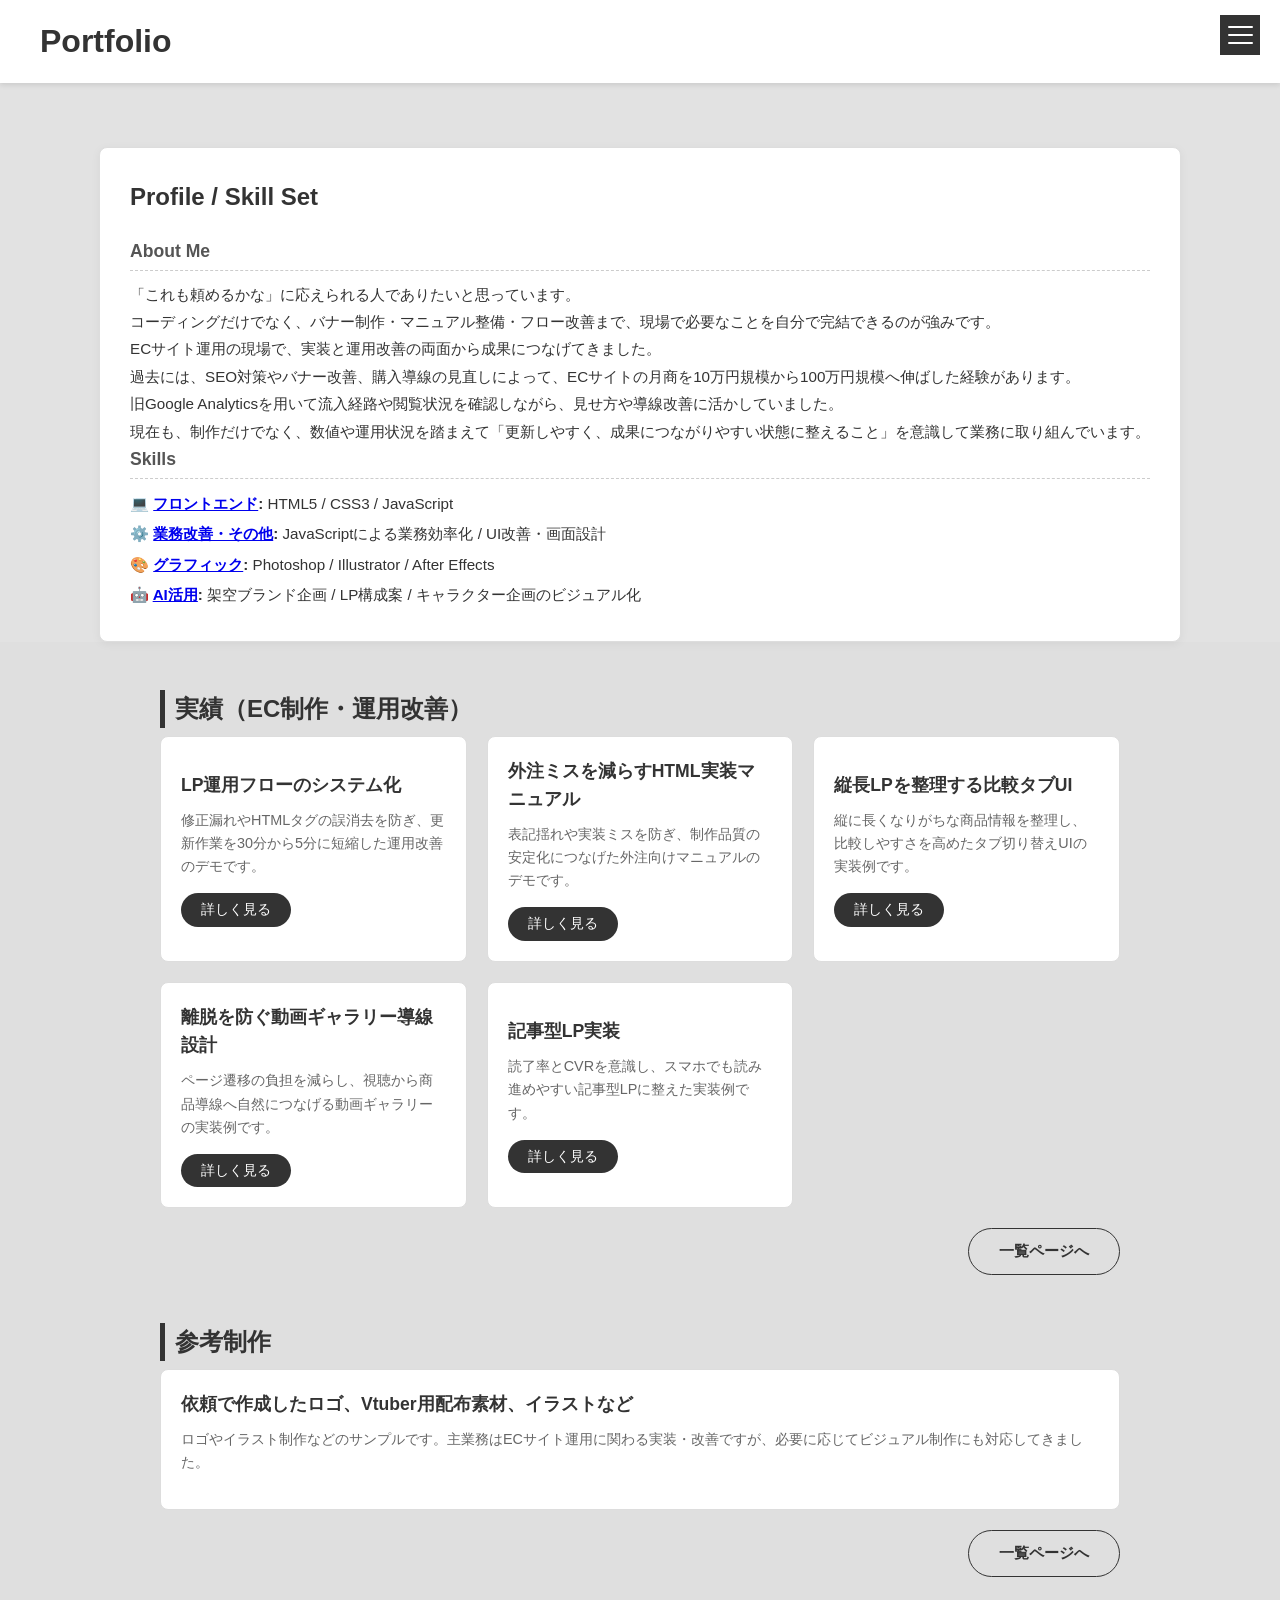
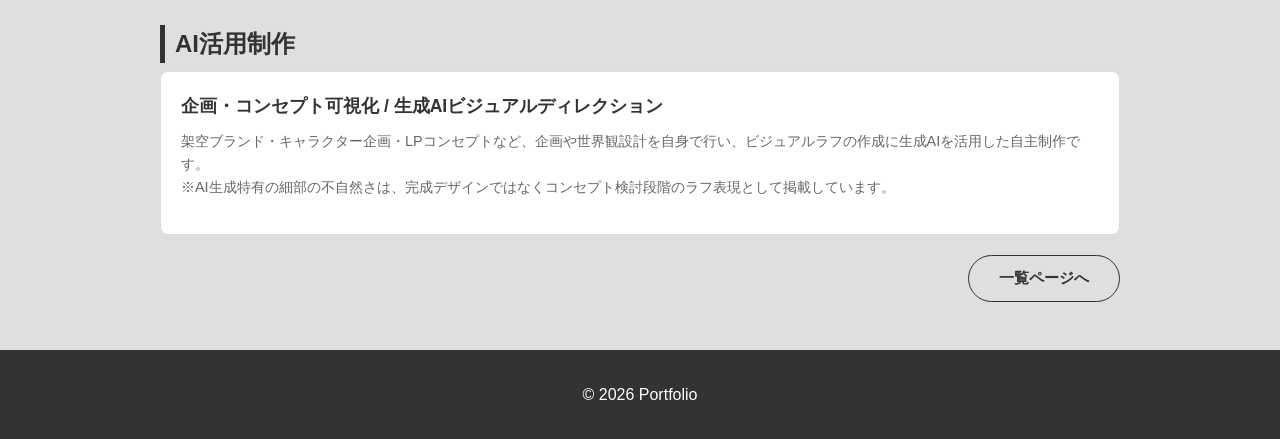
==== index.html @ 256b63fd "Initial commit" ====
<!DOCTYPE html>
<html lang="ja">
<head>
    <meta charset="UTF-8">
    <meta name="viewport" content="width=device-width, initial-scale=1.0">
    <!-- Google Tag Manager -->
    <script>(function(w,d,s,l,i){w[l]=w[l]||[];w[l].push({'gtm.start':
    new Date().getTime(),event:'gtm.js'});var f=d.getElementsByTagName(s)[0],
    j=d.createElement(s),dl=l!='dataLayer'?'&l='+l:'';j.async=true;j.src=
    'https://www.googletagmanager.com/gtm.js?id='+i+dl;f.parentNode.insertBefore(j,f);
    })(window,document,'script','dataLayer','GTM-KBSTRWP4');</script>
    <!-- End Google Tag Manager --> 
    <title>Portfolio | EC運用・LP改善・フロント実装の実績</title>
    <meta name="description" content="ECサイト運用に関わるLP改善、フロント実装、業務効率化、UI改善の実績をまとめたポートフォリオです。">
    <link rel="canonical" href="https://wasabi-html.github.io/portfolio/">
    <meta property="og:type" content="website">
    <meta property="og:url" content="https://wasabi-html.github.io/portfolio/">
    <meta property="og:title" content="Portfolio">
    <meta property="og:description" content="ECサイト運用に関わるLP改善、フロント実装、業務効率化、UI改善の実績をまとめたポートフォリオです。">
    <meta property="og:image" content="https://wasabi-html.github.io/portfolio/img/ogp.png">
    <meta property="og:site_name" content="ポートフォリオ">
    <meta property="og:locale" content="ja_JP">
    <meta name="twitter:card" content="summary_large_image">
    <link rel="icon" href="favicon.ico">
    <link rel="stylesheet" href="css/style.css">
</head>
<body>
<!-- Google Tag Manager (noscript) -->
<noscript><iframe src="https://www.googletagmanager.com/ns.html?id=GTM-KBSTRWP4"
height="0" width="0" style="display:none;visibility:hidden"></iframe></noscript>
<!-- End Google Tag Manager (noscript) -->
    <header>
        <div class="header-container">
            <h1><a href="index.html">Portfolio</a></h1>
            
            <input type="checkbox" id="menu-btn-check">
            <label for="menu-btn-check" class="menu-btn"><span></span></label>
            
            <nav class="menu-content">
                <ul>
                    <li><a href="index.html">TOP</a></li>
                    <li><a href="demo.html">実績（EC制作・運用改善）</a></li>
                    <li><a href="other.html">参考制作</a></li>
                    <li><a href="ai-works.html">AI活用制作</a></li>
                </ul>
            </nav>
        </div>
    </header>

    <main>
        <section id="top" class="hero">
            <div class="profile-area">
                <h2 class="profile-title">Profile / Skill Set</h2>
                    
                    <div class="profile-box">
                        <h3 class="profile-sub-title">About Me</h3>
                        <p class="profile-text">
                            「これも頼めるかな」に応えられる人でありたいと思っています。<br>
                            コーディングだけでなく、バナー制作・マニュアル整備・フロー改善まで、現場で必要なことを自分で完結できるのが強みです。<br>
                            ECサイト運用の現場で、実装と運用改善の両面から成果につなげてきました。<br>
                            過去には、SEO対策やバナー改善、購入導線の見直しによって、ECサイトの月商を10万円規模から100万円規模へ伸ばした経験があります。<br>
                            旧Google Analyticsを用いて流入経路や閲覧状況を確認しながら、見せ方や導線改善に活かしていました。<br>
                            現在も、制作だけでなく、数値や運用状況を踏まえて「更新しやすく、成果につながりやすい状態に整えること」を意識して業務に取り組んでいます。
                        </p>
                    </div>

                    <div class="profile-box">
                        <h3 class="profile-sub-title">Skills</h3>
                        <ul class="profile-list">
                            <li><strong>💻 <a href="demo.html">フロントエンド</a>:</strong> HTML5 / CSS3 / JavaScript</li>
                            <li><strong>⚙️ <a href="demo.html">業務改善・その他</a>:</strong> JavaScriptによる業務効率化 / UI改善・画面設計</li>
                            <li><strong>🎨 <a href="other.html">グラフィック</a>:</strong> Photoshop / Illustrator / After Effects</li>
                            <li><strong>🤖 <a href="ai-works.html">AI活用</a>: </strong>架空ブランド企画 / LP構成案 / キャラクター企画のビジュアル化</li>                            
                        </ul>
                    </div>

            </div>
        </section>

<section id="works-coding" class="container">
    <h2>実績（EC制作・運用改善）</h2>
    <div class="grid">
        <div class="card">
            <div class="card-content">
                <h3>LP運用フローのシステム化</h3>
                <p>修正漏れやHTMLタグの誤消去を防ぎ、更新作業を30分から5分に短縮した運用改善のデモです。</p>
                <a href="demo.html" class="btn-detail">詳しく見る</a>
            </div>
        </div>

        <div class="card">
            <div class="card-content">
                <h3>外注ミスを減らすHTML実装マニュアル</h3>
                <p>表記揺れや実装ミスを防ぎ、制作品質の安定化につなげた外注向けマニュアルのデモです。</p>
                <a href="demo.html#manual-section" class="btn-detail">詳しく見る</a>
            </div>
        </div>
        
        <div class="card">
            <div class="card-content">
                <h3>縦長LPを整理する比較タブUI</h3>
                <p>縦に長くなりがちな商品情報を整理し、比較しやすさを高めたタブ切り替えUIの実装例です。</p>
                <a href="demo.html#tab-section" class="btn-detail">詳しく見る</a>
            </div>
        </div>

        <div class="card">
            <div class="card-content">
                <h3>離脱を防ぐ動画ギャラリー導線設計</h3>
                <p>ページ遷移の負担を減らし、視聴から商品導線へ自然につなげる動画ギャラリーの実装例です。</p>
                <a href="demo.html#movie-gallery-section" class="btn-detail">詳しく見る</a>
            </div>
        </div>

        <div class="card">
            <div class="card-content">
                <h3>記事型LP実装</h3>
                <p>読了率とCVRを意識し、スマホでも読み進めやすい記事型LPに整えた実装例です。</p>
                <a href="demo.html#column-lp-section" class="btn-detail">詳しく見る</a>
            </div>
        </div>
    </div>

    <div class="section-footer">
        <a href="demo.html" class="btn-more">一覧ページへ</a>
    </div>
</section>

        <section id="works-other" class="container">
            <h2>参考制作</h2>
            <div class="grid">
                <div class="card">
                    <div class="card-content">
                    <h3>依頼で作成したロゴ、Vtuber用配布素材、イラストなど</h3>
                    <p>ロゴやイラスト制作などのサンプルです。主業務はECサイト運用に関わる実装・改善ですが、必要に応じてビジュアル制作にも対応してきました。</p>
                    </div>
                </div>
        </div>

        <div class="section-footer">
            <a href="other.html" class="btn-more">一覧ページへ</a>
        </div>
        </section>

        <section id="ai-works" class="container">
            <h2>AI活用制作</h2>
            <div class="grid">
                <div class="card">
                    <div class="card-content">
                    <h3>企画・コンセプト可視化 / 生成AIビジュアルディレクション</h3>
                    <p>架空ブランド・キャラクター企画・LPコンセプトなど、企画や世界観設計を自身で行い、ビジュアルラフの作成に生成AIを活用した自主制作です。<br>
                        ※AI生成特有の細部の不自然さは、完成デザインではなくコンセプト検討段階のラフ表現として掲載しています。</p>
                    </div>
                </div>
        </div>

        <div class="section-footer">
            <a href="ai-works.html" class="btn-more">一覧ページへ</a>
        </div>
        </section>
    </main>

    <button id="js-page-top" class="page-top-btn" aria-label="ページトップへ戻る">
        <span class="arrow-up"></span>
    </button>

    <footer>
        <p>&copy; 2026 Portfolio </p>
    </footer>
</body>
</html>
---- css/style.css ----
/* 基本設定 */
* {
    margin: 0;
    padding: 0;
    box-sizing: border-box;
}

body {
    font-family: 'Helvetica Neue', Arial, sans-serif;
    line-height: 1.6;
    color: #333;
    background-color: #dfdfdf;
}

html {
    scroll-behavior: smooth;
    scroll-padding-top: 100px;
}

/* アニメーション・動画のチラつき（フリッカー）防止 */
.art-card,
.demo-video-thumbnail,
.video-modal,
.video-modal-content video {
    -webkit-backface-visibility: hidden;
    backface-visibility: hidden;
    -webkit-transform: translateZ(0);
    transform: translateZ(0);
}

/* ヘッダー */
header {
    background: #fff;
    padding: 1rem 2rem;
    position: sticky;
    top: 0;
    z-index: 100;
    box-shadow: 0 2px 5px rgba(0,0,0,0.1);
}

h1 a {
    text-decoration: none; 
    color: inherit;   
    display: block;       
}

h1 a:hover {
    opacity: 0.7; 
}

.header-container {
    position: relative;
    display: flex;
    justify-content: space-between;
    align-items: center;
    max-width: 1200px;
    margin: 0 auto;
    padding-right: 56px;
}

/* ハンバーガーボタンのデザイン */
.menu-btn {
    position: fixed;
    top: 15px;
    right: 20px;
    display: flex;
    height: 40px;
    width: 40px;
    justify-content: center;
    align-items: center;
    z-index: 120;
    background-color: #333;
    cursor: pointer;
}

.menu-btn span,
.menu-btn span:before,
.menu-btn span:after {
    content: '';
    display: block;
    height: 2px;
    width: 25px;
    border-radius: 3px;
    background-color: #ffffff;
    position: absolute;
    transition: all .5s;
}

.menu-btn span:before { bottom: 8px; }
.menu-btn span:after { top: 8px; }

/* チェックボックスを隠す */
#menu-btn-check { display: none; }

/* メニューを開いた時のアニメーション */
#menu-btn-check:checked ~ .menu-btn span { background-color: rgba(255, 255, 255, 0); }
#menu-btn-check:checked ~ .menu-btn span::before { bottom: 0; transform: rotate(45deg); }
#menu-btn-check:checked ~ .menu-btn span::after { top: 0; transform: rotate(-45deg); }

/* メニューの内容 */
.menu-content {
    width: 100%;
    height: 100%;
    position: fixed;
    top: 0;
    left: 100%; /* 初期状態は右側に隠す */
    z-index: 115;
    background-color: rgba(51, 51, 51, 0.95);
    transition: all 0.5s;
}

.menu-content ul {
    padding: 70px 0;
    list-style: none;
    text-align: center;
}

.menu-content ul li a {
    display: block;
    color: white;
    font-size: 1.2rem;
    padding: 20px;
    text-decoration: none;
}

/* チェックが入ったらメニューを出す */
#menu-btn-check:checked ~ .menu-content { left: 0; }

/*  TOPページ：プロフィールセクション */
.profile-area {
    background: #fff;
    padding: 30px;
    border-radius: 8px;
    box-shadow: 0 2px 10px rgba(0,0,0,0.05);
    border: 1px solid #ddd;
    margin-top:4rem ;
}

.profile-title {
    margin-bottom: 20px;
    font-size: 1.5rem;
    border-left: none; 
    padding-left: 0;
}

.profile-box {
    flex: 1;
    min-width: 300px;
}

.profile-sub-title {
    font-size: 1.1rem;
    color: #555;
    margin-bottom: 10px;
    border-bottom: 1px dashed #ccc;
    padding-bottom: 5px;
}

.profile-text {
    font-size: 0.95rem;
    line-height: 1.8;
}

.profile-list {
    list-style: none;
    padding: 0;
    font-size: 0.95rem;
    line-height: 2;
}

/* メインコンテンツ */
.hero {
    display: flex;
    flex-direction: column;
    justify-content: center;
    align-items: center;
    background: #e2e2e2;
    margin-bottom: 2rem;
}

.container {
    max-width: 1000px;
    margin: 3rem auto;
    padding: 0 20px;
}

h2 {
    margin-bottom: 0.5rem;
    border-left: 5px solid #333;
    padding-left: 10px;
}

.grid {
    display: grid;
    grid-template-columns: repeat(auto-fit, minmax(280px, 1fr));
    gap: 20px;
}

.card {
    background: #fff;
    border: 1px solid #ddd;
    border-radius: 8px;
    overflow: hidden;
    display: flex;
    flex-direction: column;
    justify-content: center;
    padding: 20px;
    transition: transform 0.3s, box-shadow 0.3s;
}

.card-content h3 {
    font-size: 1.1rem;
    margin-bottom: 10px;
}

.card-content p {
    font-size: 0.9rem;
    color: #666;
    margin-bottom: 15px;
}

/* 共通：角丸ボタンのベース */
.btn-detail, .btn-more {
    display: inline-block;
    text-decoration: none;
    border-radius: 50px; 
    transition: all 0.3s;
    text-align: center;
}

/* 詳しく見る（カード内ボタン） */
.btn-detail {
    background: #333;
    color: #fff;
    padding: 6px 20px;
    font-size: 0.85rem;
}

.btn-detail:hover {
    background: #555;
    transform: translateY(-2px);
}

/* 一覧ページへ（セクション下ボタン） */
.section-footer {
    text-align: right; 
    margin-top: 20px;
}

.btn-more {
    background: transparent;
    color: #333;
    border: 1px solid #333;
    padding: 10px 30px;
    font-size: 0.95rem;
    font-weight: bold;
}

.btn-more:hover {
    background: #333;
    color: #fff;
}

footer {
    text-align: center;
    padding: 2rem;
    background: #333;
    color: #fff;
}

/*jsデモページ*/
.demo-toc {
    position: relative;
    z-index: 1;
    padding: 30px;
    background: #fdfdfd;
    border: 1px solid #eee;
    border-radius: 8px;
    margin: 32px auto ;
}
.demo-toc summary {
    cursor: pointer;
    font-weight: bold;
    list-style: none;
}

.demo-toc summary::-webkit-details-marker {
    display: none;
    background: #fdfdfd;
    border: 1px solid #eee;
    border-radius: 8px;
    margin: 32px auto 40px;
}
.toc-list {
    display: flex;
    flex-wrap: wrap;
    gap: 10px;
    list-style: none;
    padding: 0;
    margin: 16px;
}
.toc-list li a {
    display: inline-block;
    padding: 8px 16px;
    background: #fff;
    border: 1px solid #ddd;
    border-radius: 4px;
    color: #333;
    text-decoration: none;
    font-size: 0.9rem;
}
.toc-list li a:hover {
    background: #e63946;
    color: #fff;
}

.work-link-area {
    margin: 1.5rem auto;
    padding: 15px;
    background: #fdfdfd;
    border: 1px dashed #ccc;
}

.work-url {
    font-weight: bold;
    font-size: 0.95rem;
    margin-bottom: 5px;
    word-break: break-all;
}

.work-url a {
    color: #007bff;
    text-decoration: underline;
}

.work-url a:hover {
    text-decoration: none;
}

.work-note {
    font-size: 0.8rem;
    color: #888;
    line-height: 1.5;
}

.description-text{
    padding-bottom: 1rem;
}

.description-text strong {
    color: #333; 
    background: linear-gradient(transparent 70%, #a8d8c6 70%); 
    font-weight: bold;
}

@media (min-width: 769px) {
    .demo-toc[open] .toc-list,
    .demo-toc .toc-list {
        display: flex;
    }
}

@media (max-width: 768px) {
    .demo-toc .toc-list {
        margin-top: 12px;
        display: flex;
        flex-direction: column;
    }
}

/* デモツールのスタイル */
.demo-tool-container {
    background: #fff;
    padding: 20px;
    border: 2px solid #333;
    margin-bottom: 20px;
    border-radius: 8px;
}

.input-group {
    display: flex;
    flex-wrap: wrap;
    gap: 10px;
}

.input-group input {
    border: 1px solid #ccc;
    flex: 1 1 100%; 
    min-width: 300px;    
    padding: 12px;  
    font-size: 16px;
}

#apply-btn {
    padding: 8px 20px;
    background: #333;
    color: #fff;
    border: none;
    cursor: pointer;
    font-weight: bold;
    width: 100%;    
    padding: 15px;
    margin-top: 5px;
}

#apply-btn:hover {
    background: #555;
}

.demo-display {
    display: flex;
    flex-direction: column; 
    gap: 20px;
}

/* 反映先のスタイル（強調用） */
.demo-display {
    display: flex;
    gap: 20px;
    flex-wrap: wrap;
}

.preview-card {
    background: #f0f0f0;
    padding: 15px;
    border-radius: 5px;
    flex: 1;
}

/* 反映される箇所を分かりやすく */
.p-name, .p-discount, .p-price, .p-coupon, .p-limit {
    font-weight: bold;
    color: #e63946;
    border-bottom: 1px dashed #e63946;
}

.p-price span {
    color: #333; /* カンマだけ色を変える、などの調整が可能 */
    font-weight: normal;
    margin: 0 1px;
}


/* マニュアル用ナビゲーション */
.manual-nav {
    background: #fff;
    padding: 15px;
    border: 1px solid #ddd;
    margin-bottom: 20px;
}

.manual-nav ul {
    display: flex;
    gap: 20px;
    list-style: none;
    justify-content: center;
}

.manual-nav a {
    text-decoration: none;
    color: #333;
    font-weight: bold;
    font-size: 0.9rem;
}

.manual-nav a:hover {
    color: #e63946;
}

/* コード表示エリア */
.code-item {
    margin-bottom: 30px;
    scroll-margin-top: 100px; 
}

.code-header {
    display: flex;
    justify-content: space-between;
    align-items: center;
    background: #333;
    color: #fff;
    padding: 8px 15px;
    font-size: 0.85rem;
    border-radius: 4px 4px 0 0;
}

.code-box {
  background: #1e1e1e;
  color: #ddd;
  padding: 16px;
  font-family: monospace;
  font-size: 14px;
  line-height: 1.6;
  overflow-x: auto;
  border-radius: 0 0 8px 8px;
  margin: 0;
  white-space: pre;
}

/* コピーボタン */
.copy-btn {
    background: #fff;
    color: #333;
    border: none;
    padding: 4px 10px;
    font-size: 0.75rem;
    cursor: pointer;
    border-radius: 3px;
    font-weight: bold;
    transition: 0.2s;
}

.copy-btn:hover {
    background: #eee;
}

.copy-btn.active {
    background: #28a745;
    color: #fff;
}

/* 更新履歴エリア */
.manual-history {
    background: #f0f0f0;
    padding: 15px 20px; 
    margin-bottom: 30px;
    border-left: 4px solid #333;
    font-size: 0.85rem;
    color: #555;
}

.manual-history dl {
    display: grid;
    grid-template-columns: 100px 1fr; 
    gap: 12px 15px; 
    margin: 0;
}

.manual-history dt {
    font-weight: bold;
    color: #666;
}

.manual-history dd {
    margin: 0; 
    color: #333;
    line-height: 1.5; 
}

/* スマホ対応（画面幅が狭い時） */
@media (max-width: 768px) {
    .manual-history dl {
        grid-template-columns: 1fr; 
        gap: 5px; 
    }
    
    .manual-history dd {
        margin-bottom: 15px; 
    }
    
    .manual-history dd:last-child {
        margin-bottom: 0;
    }
}

/* タブ切り替え */
.product-section {
  max-width: 800px;
  margin: 0 auto;
  font-family: 'Helvetica Neue', Arial, 'Hiragino Kaku Gothic ProN', 'Hiragino Sans', Meiryo, sans-serif;
  color: #333;
}

.product-header {
  text-align: center;
  margin-bottom: 24px;
}

.product-header img{
    width:100%;
}

.brand-name {
  color: #8b4513;
  font-size: 0.9em;
  margin: 0 0 4px 0;
}

.product-title {
  font-size: 1.5em;
  margin: 0;
  color: #5c3a21;
}

/* タブボタン群 */
.tab-buttons {
  display: flex;
  list-style: none;
  padding: 0;
  margin: 0;
  gap: 4px;
}

.tab-btn {
  flex: 1;
  text-align: center;
  padding: 12px 8px;
  background-color: #f5f5f5;
  border: 1px solid #ddd;
  border-bottom: none;
  border-radius: 8px 8px 0 0;
  cursor: pointer;
  font-weight: bold;
  position: relative;
  transition: all 0.2s;
}

.tab-btn:hover {
  background-color: #ffe4b5;
}

.tab-btn.active {
  background-color: #fff;
  border-top: 3px solid #f39c12;
  color: #d35400;
}

/* バッジ（おすすめ・お得） */
.badge {
  display: block;
  font-size: 0.7em;
  background-color: #f39c12;
  color: #fff;
  border-radius: 12px;
  padding: 2px 6px;
  margin-top: 4px;
  width: fit-content;
  margin-left: auto;
  margin-right: auto;
}
.badge.normal{
    background-color: #f1d39a;
    color: #5c3a21;
}

.badge.alert {
  background-color: #e74c3c;
}

/* タブコンテンツ領域 */
.tab-content-wrapper {
  border: 1px solid #ddd;
  background-color: #fff;
  padding: 24px;
  border-radius: 0 0 8px 8px;
}

.tab-panel {
  display: none; /* デフォルトは非表示 */
  gap: 24px;
}

.tab-panel.active {
  display: flex; /* activeクラスがついたら表示 */
}

.panel-image {
  flex: 1;
}

.panel-image img {
  width: 100%;
  border-radius: 8px;
  object-fit: cover;
}

.panel-info {
  flex: 1;
  display: flex;
  flex-direction: column;
  justify-content: center;
}

.catchphrase {
  font-weight: bold;
  margin-top: 0;
}

.tab_titel{
    font-size: 1.6em;
    border: none;
    color: #ffffff;
    background: linear-gradient(135deg, #d35400 0%, #8b4513 100%);
    padding: 16px 20px;
    border-radius: 8px; 
    box-shadow: 0 4px 12px rgba(211, 84, 0, 0.3);
    text-align: center;
    margin: 12px auto 24px auto; 
    font-weight: bold;
    letter-spacing: 0.05em;
    text-shadow: 1px 1px 2px rgba(0, 0, 0, 0.2); 
}
/* 価格表示 */
.price-box {
  background-color: #fff8f0;
  padding: 16px;
  border-radius: 8px;
  margin-bottom: 20px;
}

.old-price {
  text-decoration: line-through;
  color: #7f8c8d;
  font-size: 0.9em;
  margin-right: 8px;
}

.new-price {
  font-size: 1.8em;
  color: #e74c3c;
  font-weight: bold;
}

.new-price .yen {
  font-size: 0.6em;
}

.discount-tag {
  display: inline-block;
  background-color: #e74c3c;
  color: white;
  font-size: 0.8em;
  padding: 2px 8px;
  border-radius: 4px;
  margin-left: 12px;
  vertical-align: super;
}

/* セット内容リスト */
.contents-box h3 {
  font-size: 1em;
  border-bottom: 1px solid #ddd;
  padding-bottom: 8px;
  margin-top: 0;
}

.contents-box ul {
  padding: 20px 0 0 20px;
  margin-bottom: 0;
}

.contents-box li {
  margin-bottom: 6px;
  color: #555;
}

/* カートボタンのデザイン */
.cart-btn {
  display: block;
  width: 100%;
  margin-top: 20px;
  padding: 16px;
  background-color: #f39c12;
  color: #fff;
  border: none;
  border-radius: 8px;
  font-size: 1.1em;
  font-weight: bold;
  cursor: pointer;
  transition: background-color 0.2s, transform 0.1s;
  box-shadow: 0 4px 0 #d68910;
}

.cart-btn:hover {
  background-color: #f1c40f;
}

.cart-btn:active {
  transform: translateY(4px);
  box-shadow: none;
}

/* ダミーチャットbotのデザイン */
.chatbot-window {
  position: fixed;
  bottom: 20px;
  right: 20px;
  width: 320px;
  background: #fff;
  border-radius: 12px;
  box-shadow: 0 8px 25px rgba(0,0,0,0.2);
  z-index: 90;
  font-family: sans-serif;
  overflow: hidden;
  /* 初期状態は画面外（下）に隠す */
  transform: translateY(120%);
  opacity: 0;
  transition: transform 0.4s cubic-bezier(0.175, 0.885, 0.32, 1.275), opacity 0.4s;
}

/* activeクラスがついたら画面に表示 */
.chatbot-window.is-active {
  transform: translateY(0);
  opacity: 1;
}

.chatbot-header {
  background: #5c3a21;
  color: #fff;
  padding: 12px 16px;
  display: flex;
  justify-content: space-between;
  align-items: center;
  font-weight: bold;
}

.close-btn {
  background: none;
  border: none;
  color: #fff;
  font-size: 1.5em;
  cursor: pointer;
  line-height: 1;
}

.chatbot-body {
  padding: 16px;
  background: #fdfbf7;
}

.chat-message.bot {
  background: #fff;
  border: 1px solid #eee;
  padding: 12px;
  border-radius: 8px;
  font-size: 0.9em;
  line-height: 1.5;
  margin-bottom: 16px;
  box-shadow: 0 2px 5px rgba(0,0,0,0.02);
}

.chat-input-area {
  display: flex;
  flex-direction: column;
  gap: 8px;
}

.chat-select {
  padding: 8px;
  border: 1px solid #ccc;
  border-radius: 4px;
  font-size: 0.9em;
}

.chat-send-btn {
  padding: 10px;
  background: #e74c3c;
  color: #fff;
  border: none;
  border-radius: 4px;
  font-weight: bold;
  cursor: pointer;
}
.chat-send-btn:hover { background: #c0392b; }

/* スマホ用レスポンシブ */
@media (max-width: 768px) {
  .tab-panel.active {
    flex-direction: column;
  }
  .tab-buttons {
    font-size: 0.85em;
  }
}

/* 動画サムネイルと再生ボタン */
.demo-video-thumbnail {
    position: relative;
    max-width: 300px; 
    margin: 30px auto;
    cursor: pointer;
    border: 1px solid #ddd;
    border-radius: 8px;
    overflow: hidden;
    box-shadow: 0 4px 10px rgba(0,0,0,0.1);
    transition: transform 0.3s ease;
}

.demo-video-thumbnail:hover {
    transform: translateY(-2px);
    box-shadow: 0 6px 15px rgba(0,0,0,0.15);
}

.demo-video-thumbnail img {
    width: 100%;
    height: auto;
    display: block;
}

/* CSSで作る再生マーク（画像不要） */
.play-button {
    position: absolute;
    top: 50%;
    left: 50%;
    transform: translate(-50%, -50%);
    width: 60px;
    height: 60px;
    background-color: rgba(0, 0, 0, 0.6);
    border-radius: 50%;
    display: flex;
    justify-content: center;
    align-items: center;
    transition: background-color 0.3s ease;
}

.play-button::after {
    content: "";
    display: block;
    width: 0;
    height: 0;
    border-style: solid;
    border-width: 10px 0 10px 16px; 
    border-color: transparent transparent transparent #fff;
    margin-left: 4px; 
}

.demo-video-thumbnail:hover .play-button {
    background-color: rgba(0, 150, 255, 0.9); 
}

/* 動画モーダル */
.video-modal {
    position: fixed;
    top: 0;
    left: 0;
    width: 100%;
    height: 100%;
    z-index: 1000;
    display: flex;
    justify-content: center;
    align-items: center;
    opacity: 0;
    visibility: hidden;
    transition: opacity 0.3s ease, visibility 0.3s ease;
}

.video-modal.is-active {
    opacity: 1;
    visibility: visible;
}

.video-modal-overlay {
    position: absolute;
    top: 0;
    left: 0;
    width: 100%;
    height: 100%;
    background-color: rgba(0, 0, 0, 0.8);
    cursor: pointer;
}

.video-modal-content {
    position: relative;
    z-index: 1001;
    width: 90%; 
}

.video-modal-content video {
    width: 100%;
    max-height: 80vh; 
    object-fit: contain; 
    display: block;
    border-radius: 8px;
    box-shadow: 0 4px 20px rgba(0,0,0,0.5);
    background-color: #000;
}

.video-modal-close {
    position: absolute;
    top: -40px; 
    right: 0;
    background: none;
    border: none;
    color: #fff;
    font-size: 36px;
    cursor: pointer;
    padding: 0;
    line-height: 1;
    transition: opacity 0.3s;
}

.video-modal-close:hover {
    opacity: 0.7;
}

.thumb-row {
    display: flex;
    gap: 15px; 
    margin-top: 15px;
    justify-content: center; 
    align-items: flex-start;
    flex-wrap: wrap; 
}

.thumb-row img {
    max-width: 48%; 
    height: auto;
    object-fit: contain;
    border: 1px solid #ddd;
    border-radius: 4px;
    box-shadow: 0 2px 5px rgba(0,0,0,0.1);
}

.video-row {
    display: flex;
    justify-content: center; 
    gap: 20px;         
    flex-wrap: wrap;    
    margin: 30px 0;
}

.video-row .demo-video-thumbnail {
    margin: 0; 
    flex: 1 1 280px;  
    max-width: 48%; 
}

/*画像*/
.page-title-area{
    margin-bottom: 1rem;
}
.art-shelf {
    display: grid;
    grid-template-columns: repeat(auto-fill, minmax(300px, 1fr));
    gap: 30px;
}

.art-shelf_50 {
    display: grid;
    grid-template-columns: repeat(auto-fill, minmax(460px, 1fr));
    gap: 30px;
}

/* スマホ用 */
@media (max-width: 768px) {
    .art-shelf_50 {
    display: grid;
    grid-template-columns: repeat(auto-fill, minmax(300px, 1fr));
    gap: 30px;
}
}

.art-card {
    background: #fff;
    border: 1px solid #ddd; 
    border-radius: 8px;
    overflow: hidden;
    transition: transform 0.3s;
}

.art-card:hover {
    transform: translateY(-5px); 
    box-shadow: 0 5px 15px rgba(0,0,0,0.1);
}

.art-media img {
    width: 100%;
    object-fit: contain; 
    background: #fff;
    display: block;
    padding: 15px;
}

.art-details {
    padding: 20px;
    background: #fff;
}

.art-title {
    font-size: 1.1rem;
    margin-bottom: 10px;
    color: #111;
}

.art-spec {
    list-style: none;
    padding: 0;
    font-size: 0.85rem;
    line-height: 1.6;
}

.art-spec span {
    font-weight: bold;
}

.image-label{
    text-align: center;
    padding-top: 2rem;
    font-weight: 600;
}

/*  画像モーダル表示 */
.art-viewer-overlay {
    display: none;
    position: fixed;
    top: 0; left: 0;
    width: 100%; height: 100%;
    background: rgba(0,0,0,0.9);
    z-index: 1000;
    justify-content: center;
    align-items: center;
}

#art-viewer-img {
    max-width: 90%;
    max-height: 90%;
}

.art-viewer-close {
    position: absolute;
    top: 20px; right: 30px;
    color: #fff;
    font-size: 50px;
    cursor: pointer;
}

/* TOPへ戻るボタン */
.page-top-btn {
    position: fixed;
    bottom: 30px;
    right: 30px;
    width: 50px;
    height: 50px;
    background-color: #333;
    border: none;
    border-radius: 50%;
    cursor: pointer;
    z-index: 80; 
    display: flex;
    justify-content: center;
    align-items: center;
    opacity: 0;
    visibility: hidden;
    transition: opacity 0.3s, visibility 0.3s, background-color 0.3s;
    box-shadow: 0 4px 10px rgba(0,0,0,0.2);
}

.page-top-btn.is-show {
    opacity: 1;
    visibility: visible;
}

.page-top-btn:hover {
    background-color: #555;
}

.arrow-up {
    width: 12px;
    height: 12px;
    border-top: 3px solid #fff;
    border-right: 3px solid #fff;
    transform: rotate(-45deg);
    margin-top: 5px; 
}

/* 画面幅が768px以上（PC/タブレット）の場合の設定 */
@media (min-width: 769px) {
    .input-group input {
        flex: 1; 
    }

    #apply-btn {
        width: auto;
    }

    .demo-display {
        flex-direction: row; 
    }

    .preview-card {
        flex: 1; 
    }
}
/* スマホ用 */
@media (max-width: 768px) {

    .video-row .demo-video-thumbnail {
        max-width: 100%; 
        flex: 1 1 100%;  
        margin-bottom: 20px; 
    }

    .video-modal-content {
        width: 95%; 
    }
}
/* ai生成　*/
.ai-spec {
    list-style: none;
    padding: 0;
    line-height: 1.6;
}

.ai-spec li{
    margin-bottom: 0.5rem;
}

.ai-spec span {
    font-weight: bold;
}

/* demo.html: section.container 単位のスクロール演出 */
.section-reveal {
    opacity: 0;
    transition: opacity 0.75s ease, transform 0.75s ease;
    will-change: opacity, transform;
}

.section-reveal.reveal-left {
    transform: translateX(-56px);
}

.section-reveal.reveal-right {
    transform: translateX(56px);
}

.section-reveal.is-visible {
    opacity: 1;
    transform: translateX(0) translateY(0);
}

@media (max-width: 768px) {
    .section-reveal.reveal-left,
    .section-reveal.reveal-right {
        transform: translateY(24px);
    }
}

@media (prefers-reduced-motion: reduce) {
    .section-reveal {
        opacity: 1;
        transform: none !important;
        transition: none;
    }
}
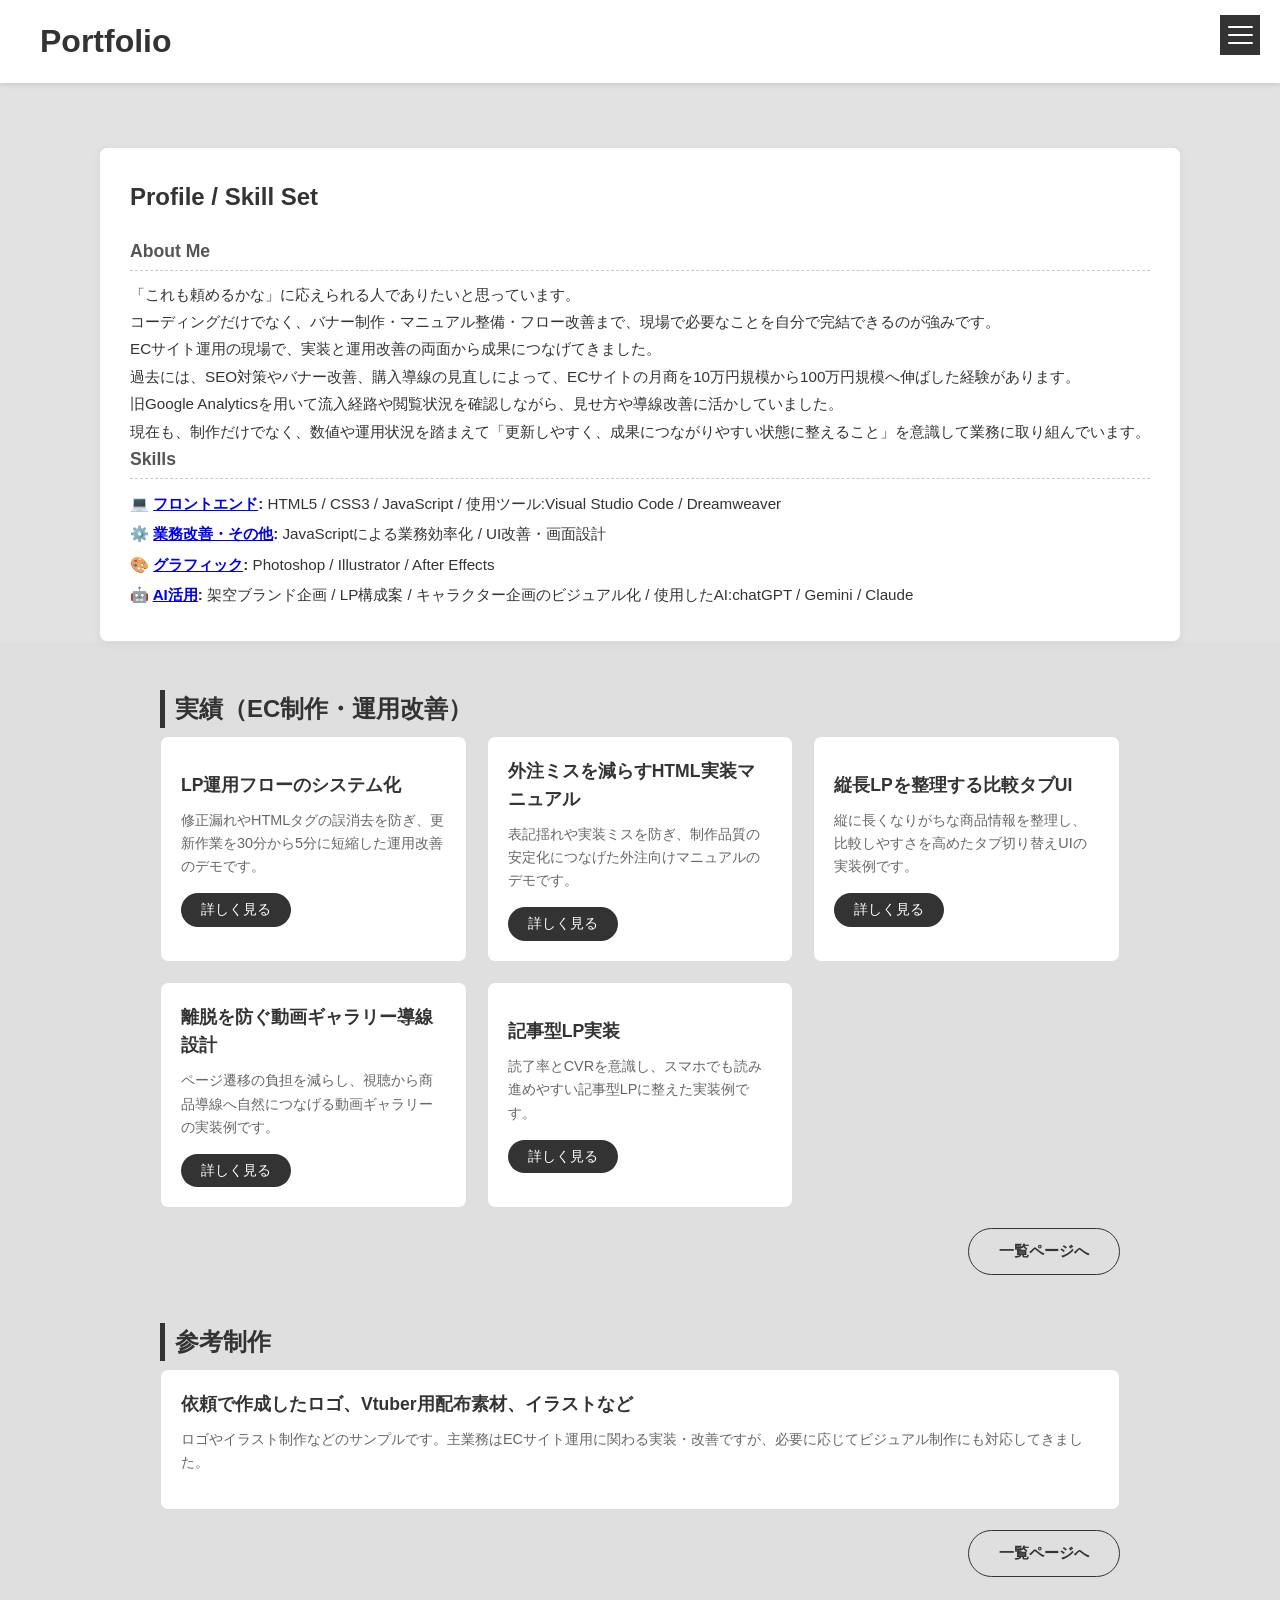
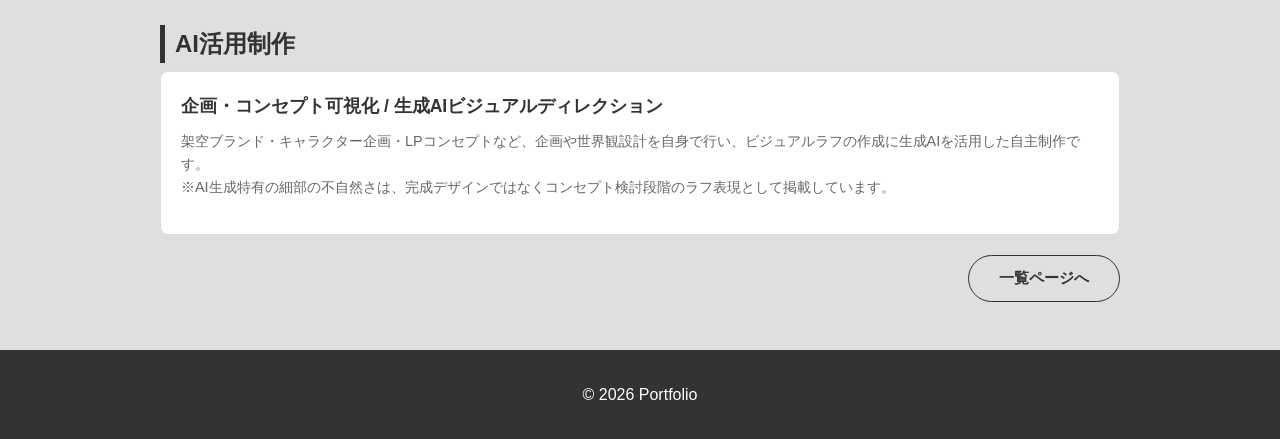
==== commit a0c922b9: "使用ツールを各トップページに記載" ====
--- a/index.html
+++ b/index.html
@@ -67,10 +67,10 @@
                     <div class="profile-box">
                         <h3 class="profile-sub-title">Skills</h3>
                         <ul class="profile-list">
-                            <li><strong>💻 <a href="demo.html">フロントエンド</a>:</strong> HTML5 / CSS3 / JavaScript</li>
+                            <li><strong>💻 <a href="demo.html">フロントエンド</a>:</strong> HTML5 / CSS3 / JavaScript / 使用ツール:Visual Studio Code / Dreamweaver</li>
                             <li><strong>⚙️ <a href="demo.html">業務改善・その他</a>:</strong> JavaScriptによる業務効率化 / UI改善・画面設計</li>
                             <li><strong>🎨 <a href="other.html">グラフィック</a>:</strong> Photoshop / Illustrator / After Effects</li>
-                            <li><strong>🤖 <a href="ai-works.html">AI活用</a>: </strong>架空ブランド企画 / LP構成案 / キャラクター企画のビジュアル化</li>                            
+                            <li><strong>🤖 <a href="ai-works.html">AI活用</a>: </strong>架空ブランド企画 / LP構成案 / キャラクター企画のビジュアル化 / 使用したAI:chatGPT / Gemini / Claude</li>                            
                         </ul>
                     </div>
 
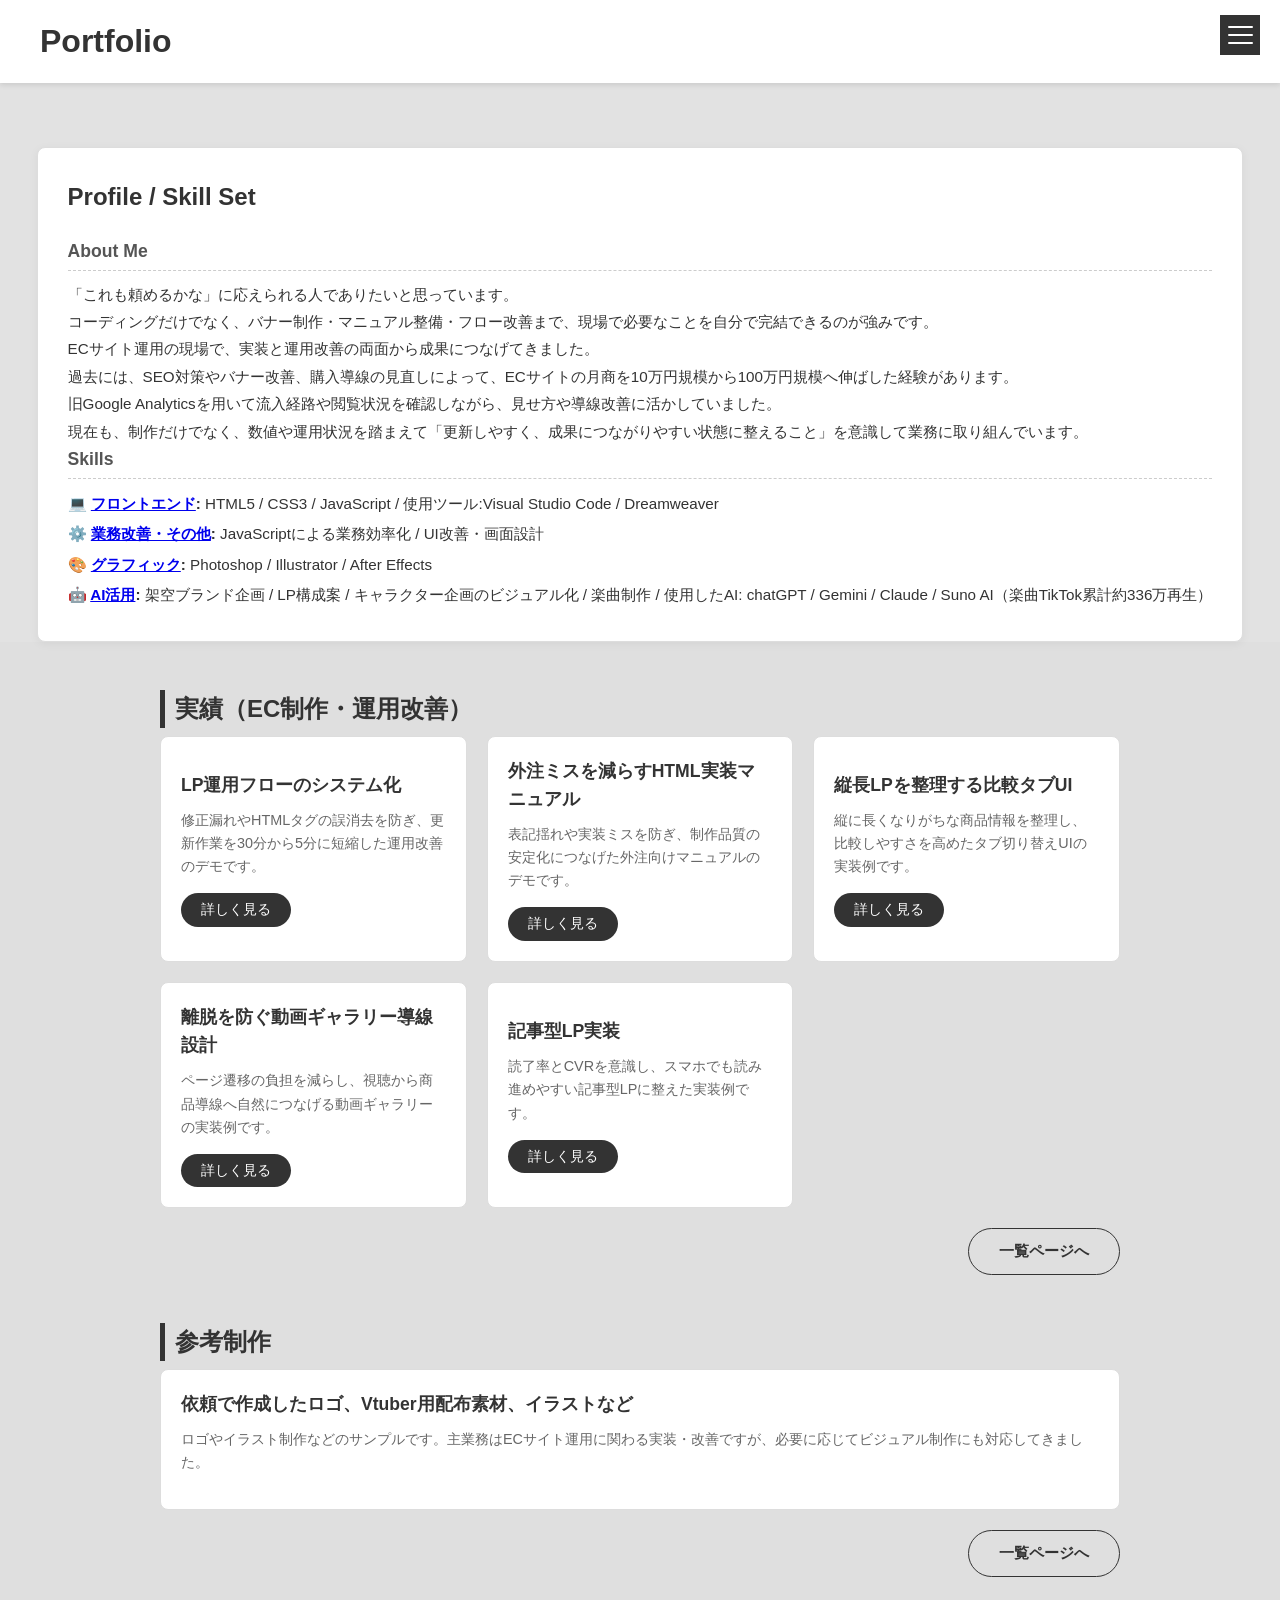
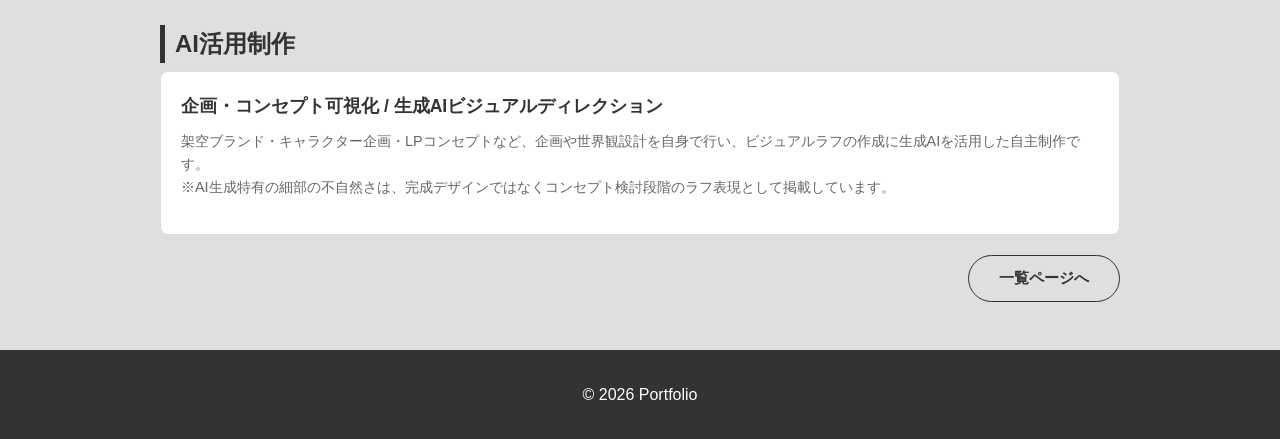
==== commit 280b4b1c: "sunoでの楽曲実績を追加" ====
--- a/index.html
+++ b/index.html
@@ -70,7 +70,7 @@
                             <li><strong>💻 <a href="demo.html">フロントエンド</a>:</strong> HTML5 / CSS3 / JavaScript / 使用ツール:Visual Studio Code / Dreamweaver</li>
                             <li><strong>⚙️ <a href="demo.html">業務改善・その他</a>:</strong> JavaScriptによる業務効率化 / UI改善・画面設計</li>
                             <li><strong>🎨 <a href="other.html">グラフィック</a>:</strong> Photoshop / Illustrator / After Effects</li>
-                            <li><strong>🤖 <a href="ai-works.html">AI活用</a>: </strong>架空ブランド企画 / LP構成案 / キャラクター企画のビジュアル化 / 使用したAI:chatGPT / Gemini / Claude</li>                            
+                            <li><strong>🤖 <a href="ai-works.html">AI活用</a>: </strong>架空ブランド企画 / LP構成案 / キャラクター企画のビジュアル化 / 楽曲制作 / 使用したAI: chatGPT / Gemini / Claude / Suno AI（楽曲TikTok累計約336万再生）</li>                         
                         </ul>
                     </div>
 
--- a/css/style.css
+++ b/css/style.css
@@ -1209,6 +1209,10 @@
     font-weight: bold;
 }
 
+.ai-spec li ol{
+    margin-left: 3rem;
+}
+
 /* demo.html: section.container 単位のスクロール演出 */
 .section-reveal {
     opacity: 0;
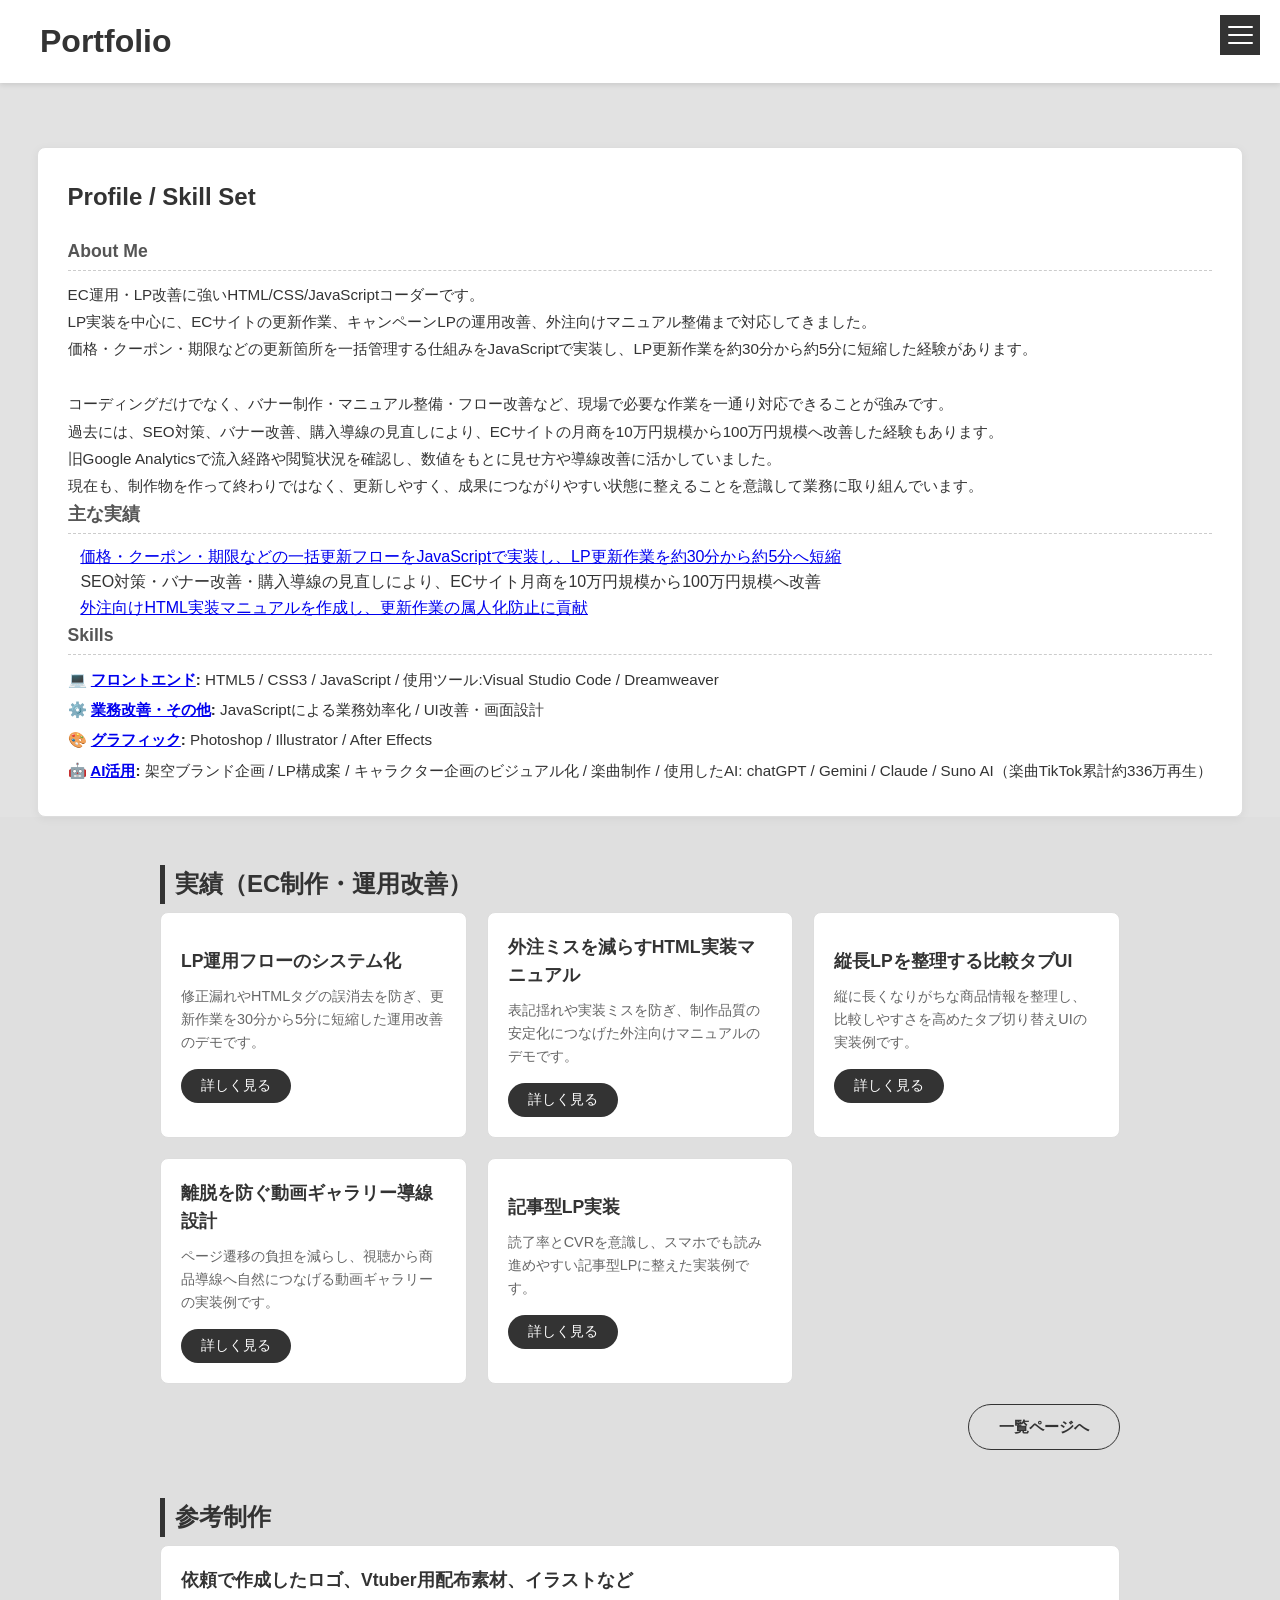
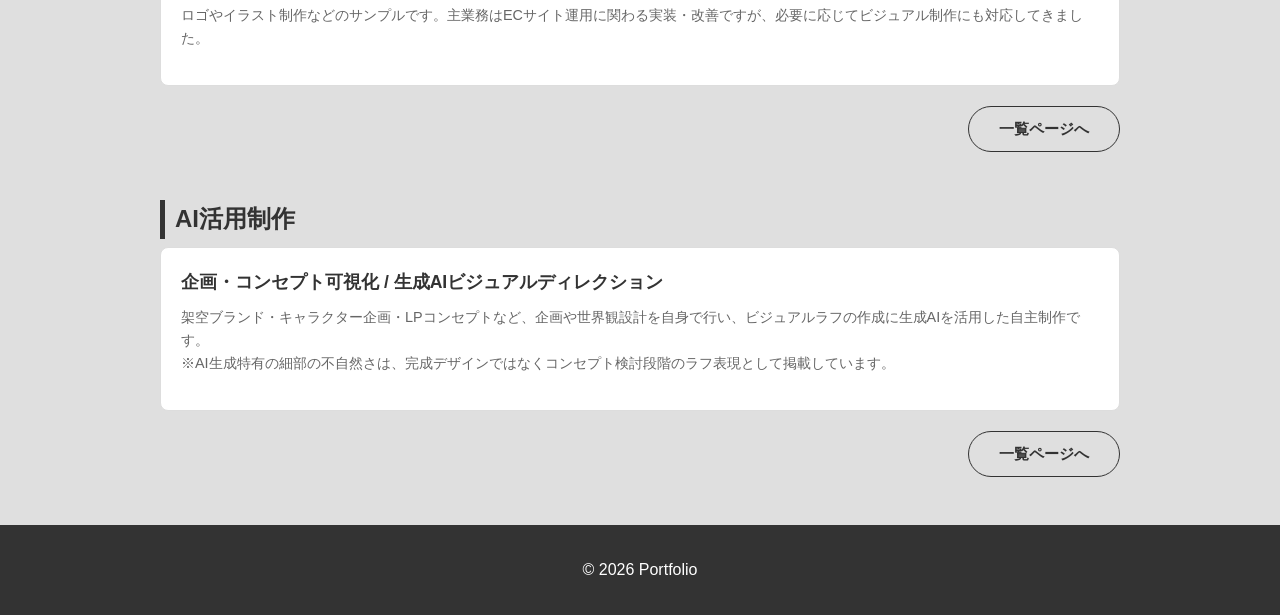
==== commit 3235814d: "indexの文言調整" ====
--- a/index.html
+++ b/index.html
@@ -55,13 +55,22 @@
                     <div class="profile-box">
                         <h3 class="profile-sub-title">About Me</h3>
                         <p class="profile-text">
-                            「これも頼めるかな」に応えられる人でありたいと思っています。<br>
-                            コーディングだけでなく、バナー制作・マニュアル整備・フロー改善まで、現場で必要なことを自分で完結できるのが強みです。<br>
-                            ECサイト運用の現場で、実装と運用改善の両面から成果につなげてきました。<br>
-                            過去には、SEO対策やバナー改善、購入導線の見直しによって、ECサイトの月商を10万円規模から100万円規模へ伸ばした経験があります。<br>
-                            旧Google Analyticsを用いて流入経路や閲覧状況を確認しながら、見せ方や導線改善に活かしていました。<br>
-                            現在も、制作だけでなく、数値や運用状況を踏まえて「更新しやすく、成果につながりやすい状態に整えること」を意識して業務に取り組んでいます。
+                            EC運用・LP改善に強いHTML/CSS/JavaScriptコーダーです。<br>
+                            LP実装を中心に、ECサイトの更新作業、キャンペーンLPの運用改善、外注向けマニュアル整備まで対応してきました。<br>
+                            価格・クーポン・期限などの更新箇所を一括管理する仕組みをJavaScriptで実装し、LP更新作業を約30分から約5分に短縮した経験があります。<br>
+                            <br>
+                            コーディングだけでなく、バナー制作・マニュアル整備・フロー改善など、現場で必要な作業を一通り対応できることが強みです。<br>
+                            過去には、SEO対策、バナー改善、購入導線の見直しにより、ECサイトの月商を10万円規模から100万円規模へ改善した経験もあります。<br>
+                            旧Google Analyticsで流入経路や閲覧状況を確認し、数値をもとに見せ方や導線改善に活かしていました。<br>
+                            現在も、制作物を作って終わりではなく、更新しやすく、成果につながりやすい状態に整えることを意識して業務に取り組んでいます。
                         </p>
+
+                        <h3 class="profile-sub-title">主な実績</h3>
+                        <ul class="profile-achievement-list">
+                            <li><a href="demo.html">価格・クーポン・期限などの一括更新フローをJavaScriptで実装し、LP更新作業を約30分から約5分へ短縮</a></li>
+                            <li>SEO対策・バナー改善・購入導線の見直しにより、ECサイト月商を10万円規模から100万円規模へ改善</li>
+                            <li><a href="demo.html#manual-section">外注向けHTML実装マニュアルを作成し、更新作業の属人化防止に貢献</a></li>
+                        </ul>
                     </div>
 
                     <div class="profile-box">
--- a/css/style.css
+++ b/css/style.css
@@ -166,6 +166,11 @@
     padding: 0;
     font-size: 0.95rem;
     line-height: 2;
+}
+
+.profile-achievement-list{
+    list-style: none;
+    margin-left: 1vw;
 }
 
 /* メインコンテンツ */
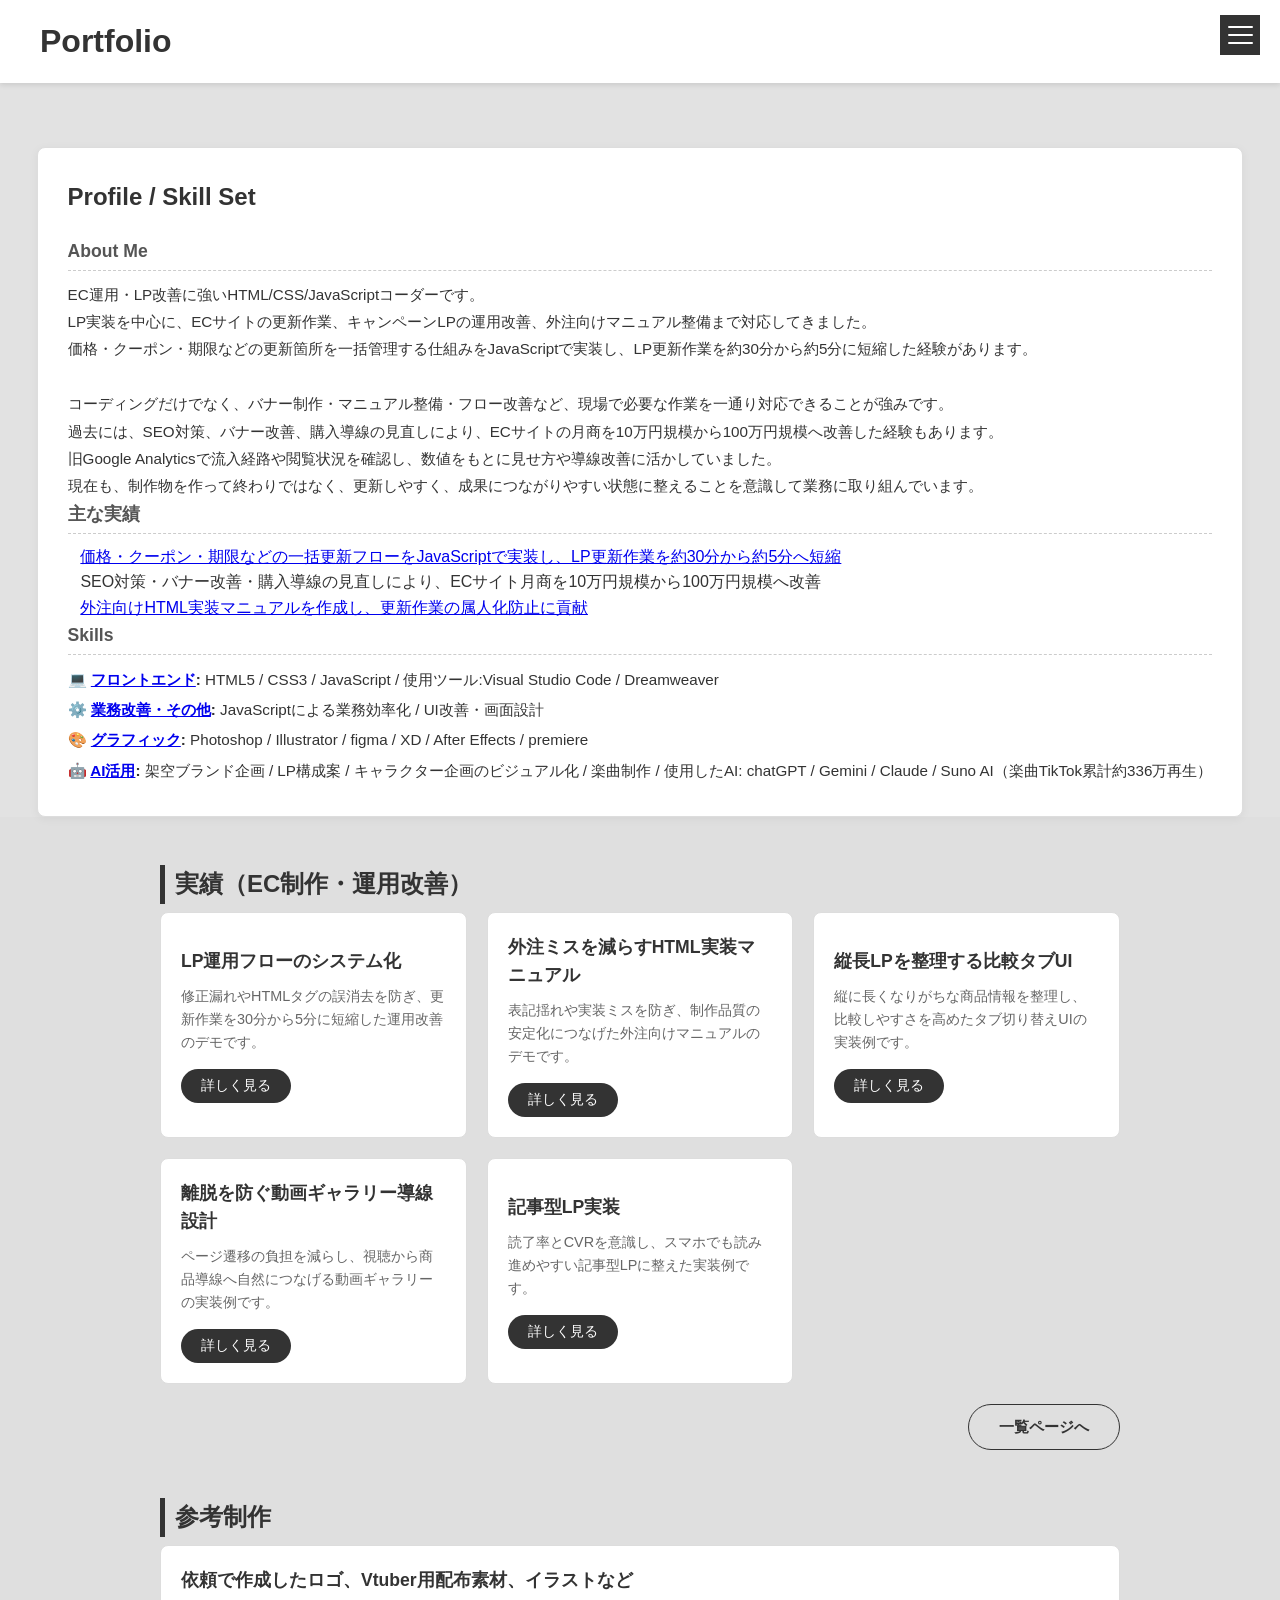
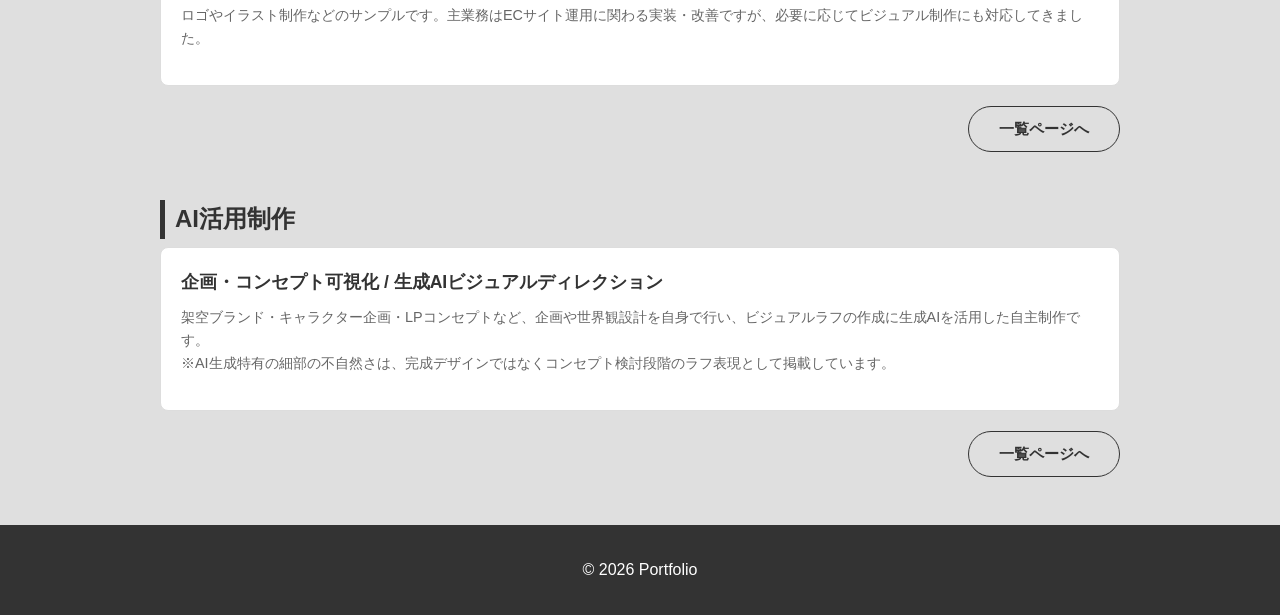
==== commit 0b0c374f: "使用可能ツールに追記。" ====
--- a/index.html
+++ b/index.html
@@ -78,7 +78,7 @@
                         <ul class="profile-list">
                             <li><strong>💻 <a href="demo.html">フロントエンド</a>:</strong> HTML5 / CSS3 / JavaScript / 使用ツール:Visual Studio Code / Dreamweaver</li>
                             <li><strong>⚙️ <a href="demo.html">業務改善・その他</a>:</strong> JavaScriptによる業務効率化 / UI改善・画面設計</li>
-                            <li><strong>🎨 <a href="other.html">グラフィック</a>:</strong> Photoshop / Illustrator / After Effects</li>
+                            <li><strong>🎨 <a href="other.html">グラフィック</a>:</strong> Photoshop / Illustrator / figma / XD / After Effects / premiere</li>
                             <li><strong>🤖 <a href="ai-works.html">AI活用</a>: </strong>架空ブランド企画 / LP構成案 / キャラクター企画のビジュアル化 / 楽曲制作 / 使用したAI: chatGPT / Gemini / Claude / Suno AI（楽曲TikTok累計約336万再生）</li>                         
                         </ul>
                     </div>
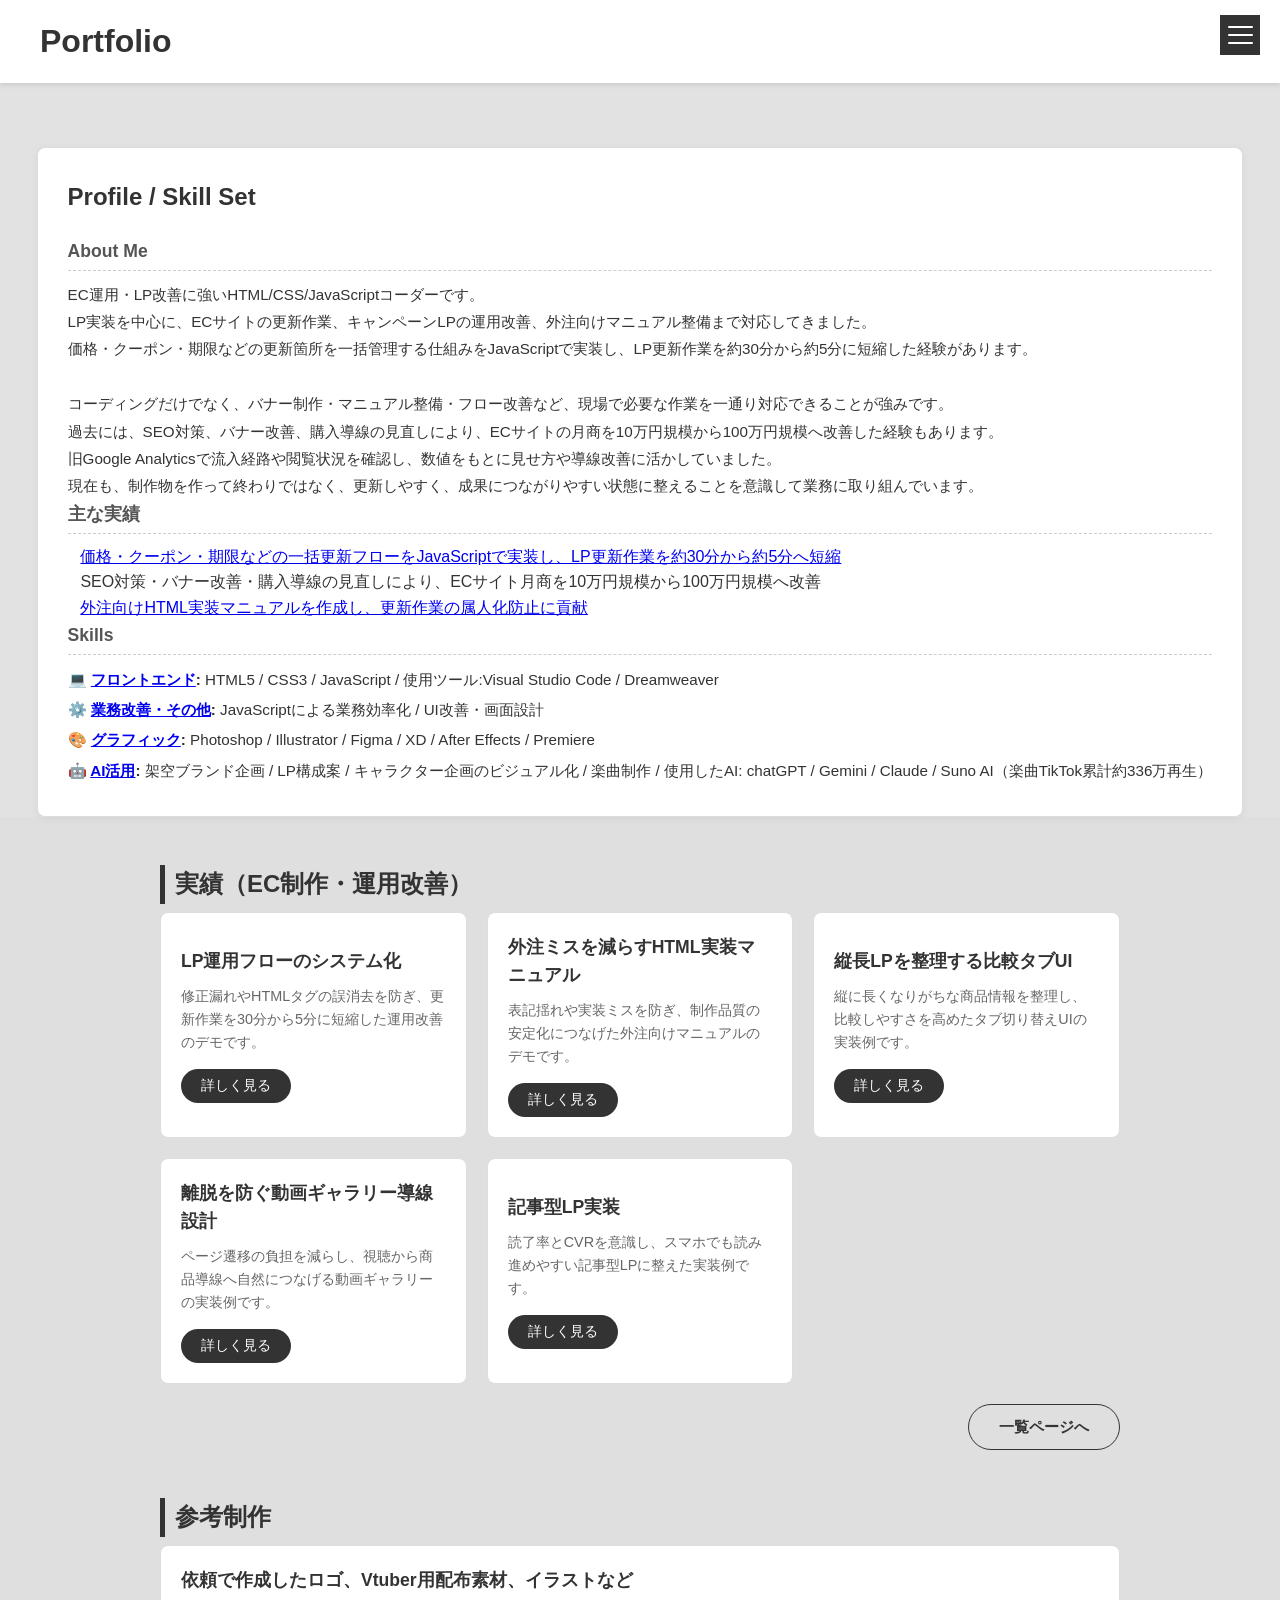
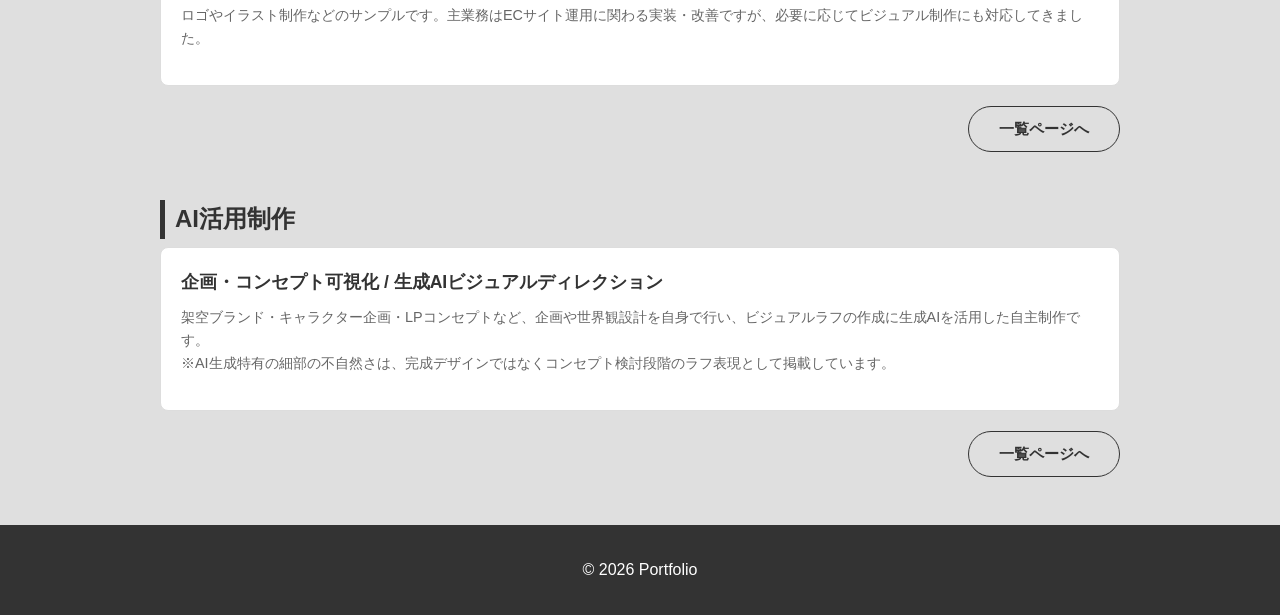
==== commit 6942f7e4: "記述を公式に合わせて大文字に。" ====
--- a/index.html
+++ b/index.html
@@ -78,7 +78,7 @@
                         <ul class="profile-list">
                             <li><strong>💻 <a href="demo.html">フロントエンド</a>:</strong> HTML5 / CSS3 / JavaScript / 使用ツール:Visual Studio Code / Dreamweaver</li>
                             <li><strong>⚙️ <a href="demo.html">業務改善・その他</a>:</strong> JavaScriptによる業務効率化 / UI改善・画面設計</li>
-                            <li><strong>🎨 <a href="other.html">グラフィック</a>:</strong> Photoshop / Illustrator / figma / XD / After Effects / premiere</li>
+                            <li><strong>🎨 <a href="other.html">グラフィック</a>:</strong> Photoshop / Illustrator / Figma / XD / After Effects / Premiere</li>
                             <li><strong>🤖 <a href="ai-works.html">AI活用</a>: </strong>架空ブランド企画 / LP構成案 / キャラクター企画のビジュアル化 / 楽曲制作 / 使用したAI: chatGPT / Gemini / Claude / Suno AI（楽曲TikTok累計約336万再生）</li>                         
                         </ul>
                     </div>
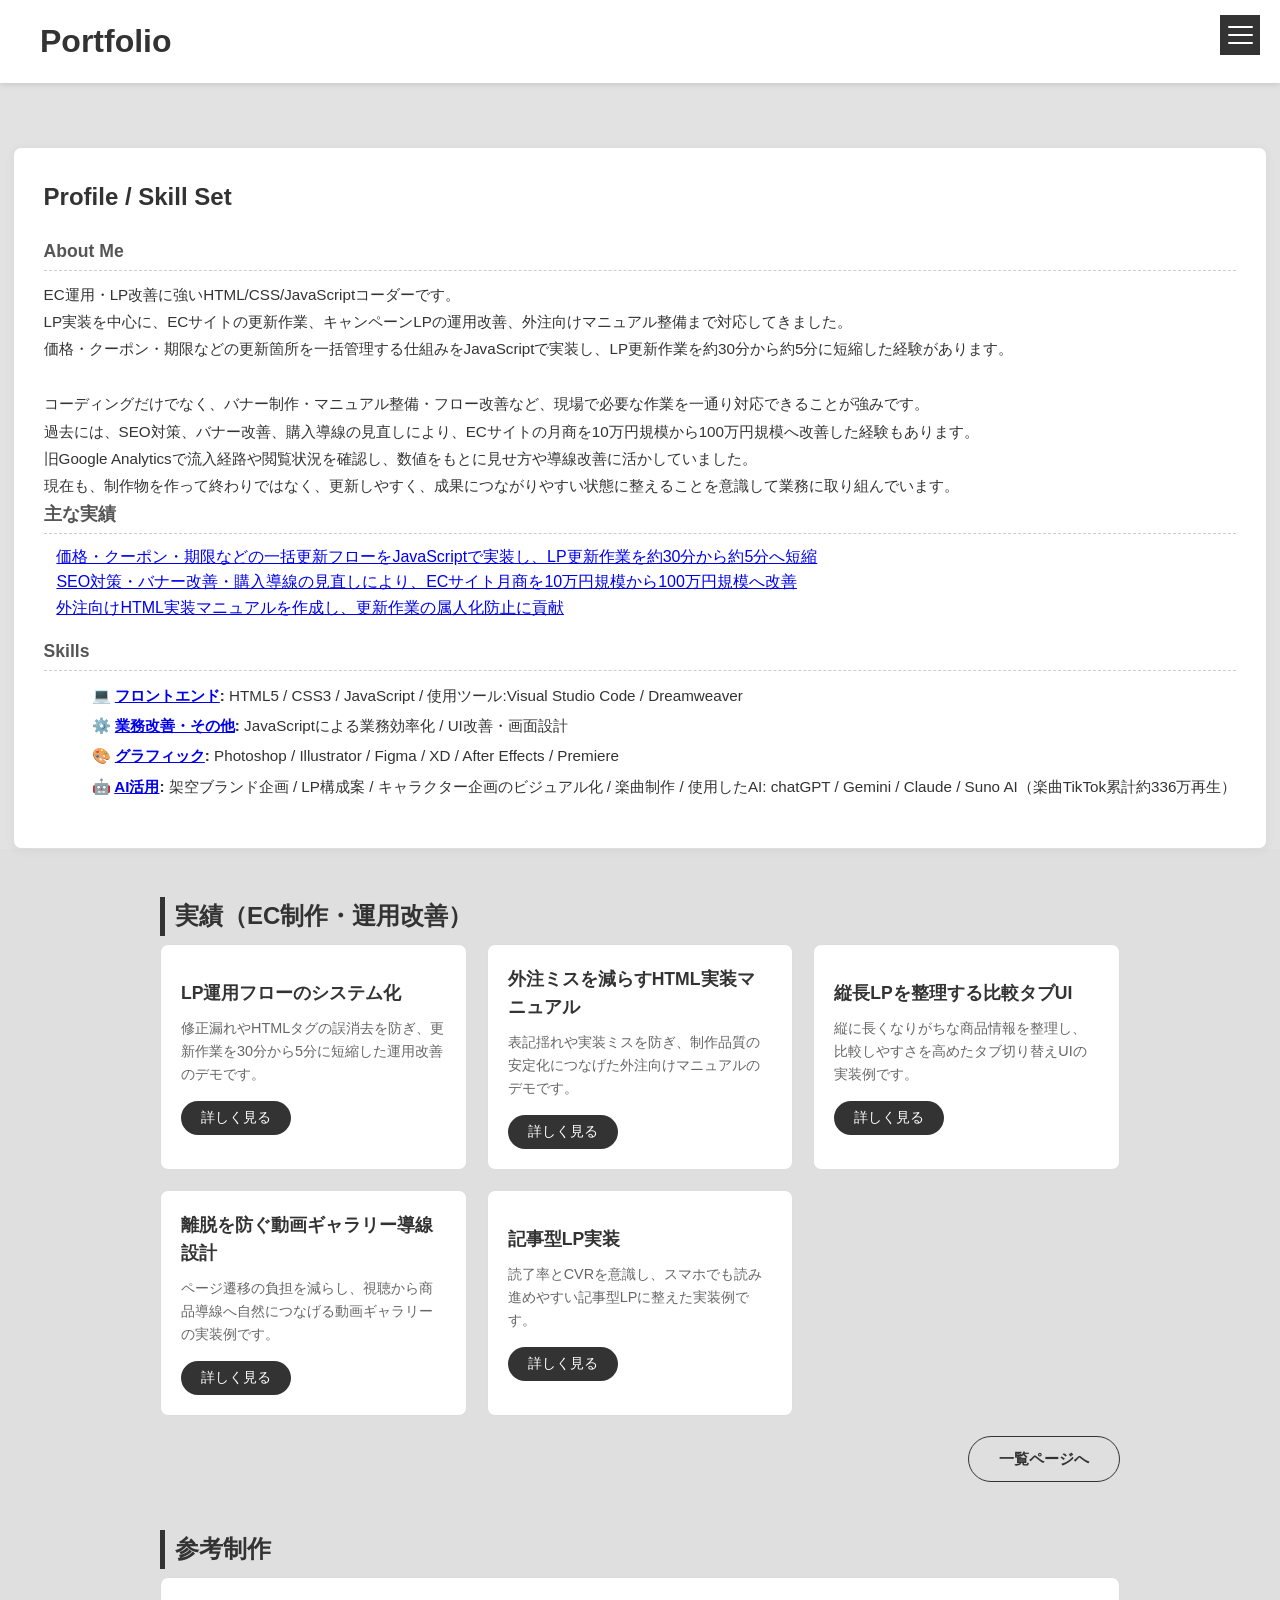
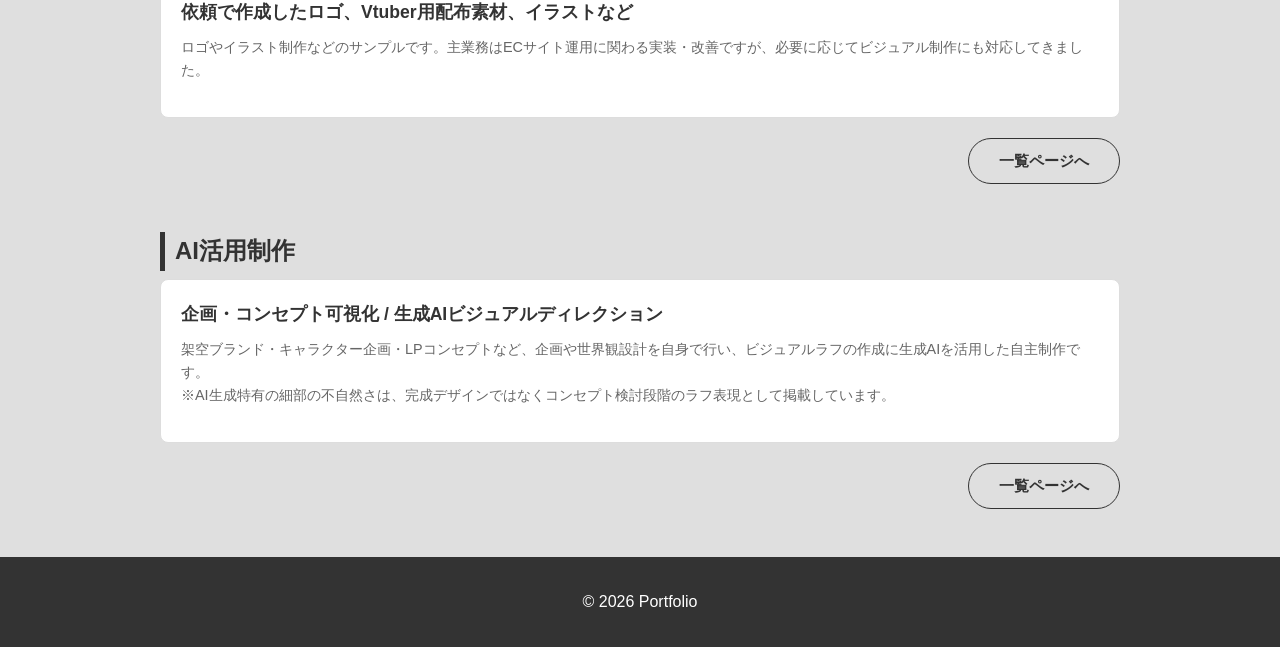
==== commit fc24c038: "EC売上を10万→100万にしたときの施策などを一部記載" ====
--- a/index.html
+++ b/index.html
@@ -68,7 +68,7 @@
                         <h3 class="profile-sub-title">主な実績</h3>
                         <ul class="profile-achievement-list">
                             <li><a href="demo.html">価格・クーポン・期限などの一括更新フローをJavaScriptで実装し、LP更新作業を約30分から約5分へ短縮</a></li>
-                            <li>SEO対策・バナー改善・購入導線の見直しにより、ECサイト月商を10万円規模から100万円規模へ改善</li>
+                            <li><a href="demo.html#ec-marketing">SEO対策・バナー改善・購入導線の見直しにより、ECサイト月商を10万円規模から100万円規模へ改善</a></li>
                             <li><a href="demo.html#manual-section">外注向けHTML実装マニュアルを作成し、更新作業の属人化防止に貢献</a></li>
                         </ul>
                     </div>
--- a/css/style.css
+++ b/css/style.css
@@ -224,6 +224,10 @@
     margin-bottom: 15px;
 }
 
+.work-description ol, ul{
+    margin-left: 3rem;
+    margin-bottom: 1rem;
+}
 /* 共通：角丸ボタンのベース */
 .btn-detail, .btn-more {
     display: inline-block;
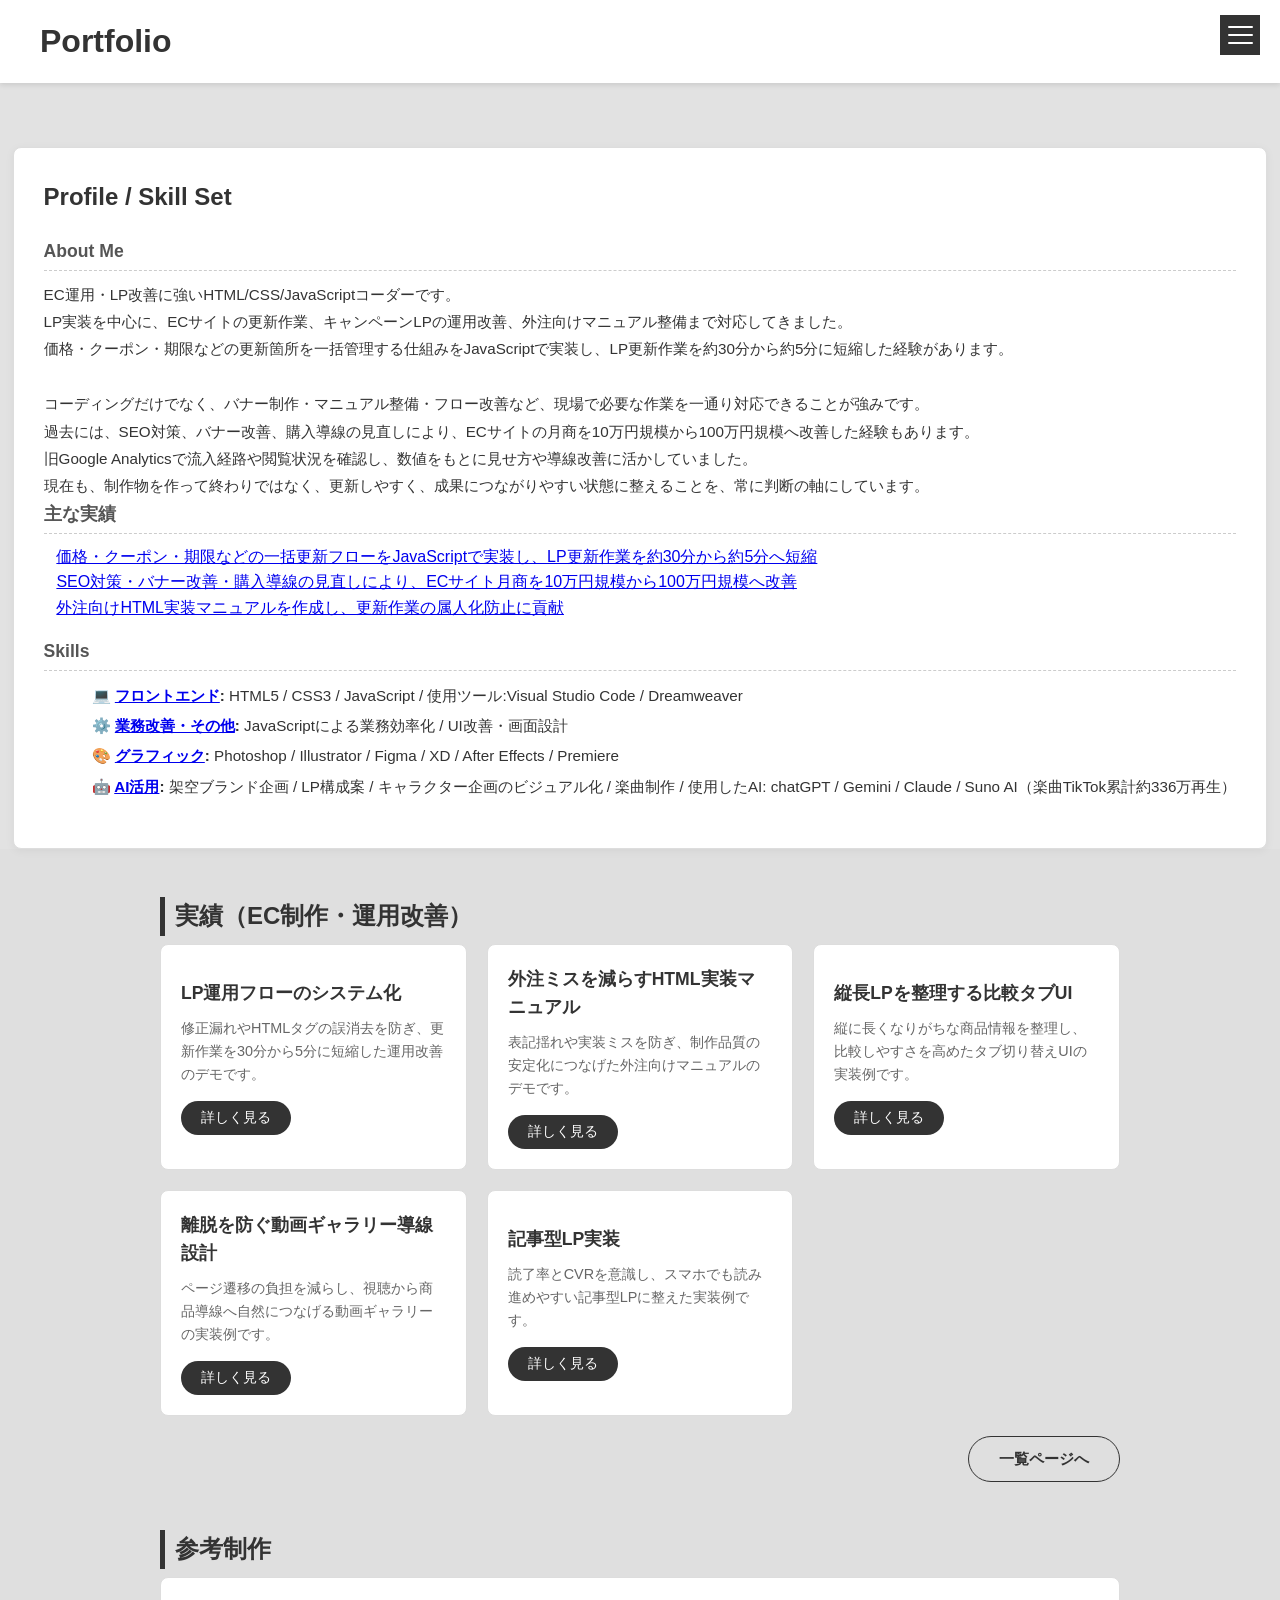
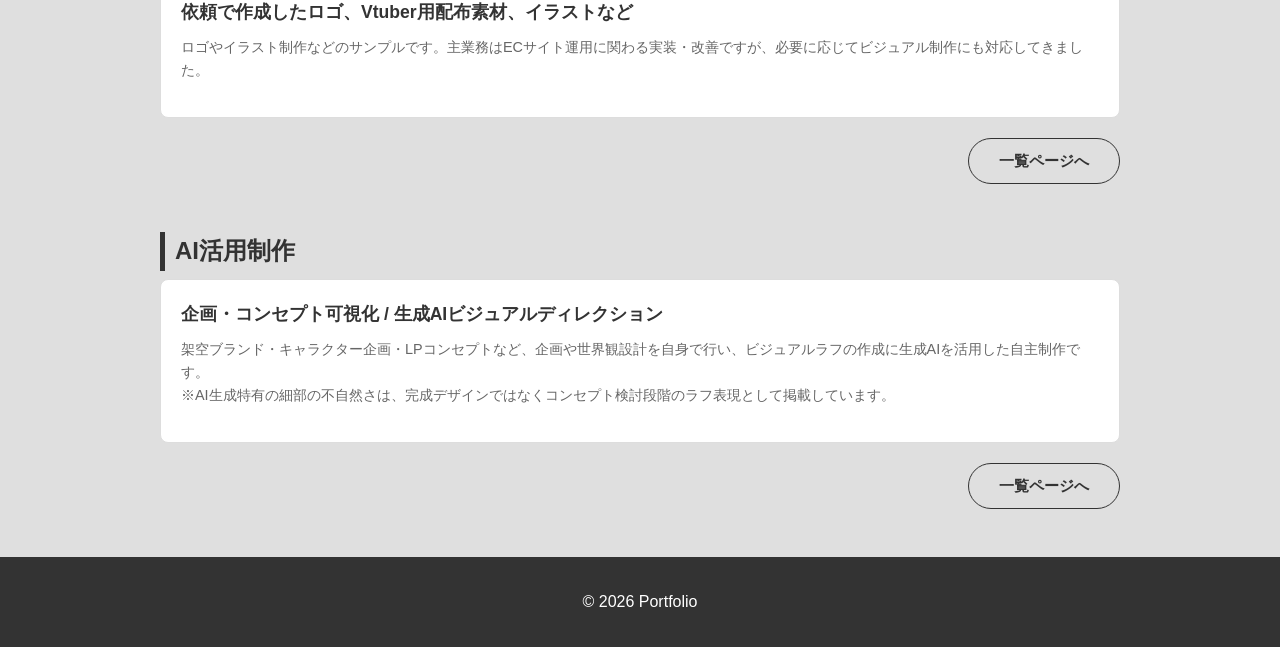
==== commit 1b3fc59b: "文言の微調整" ====
--- a/index.html
+++ b/index.html
@@ -62,7 +62,7 @@
                             コーディングだけでなく、バナー制作・マニュアル整備・フロー改善など、現場で必要な作業を一通り対応できることが強みです。<br>
                             過去には、SEO対策、バナー改善、購入導線の見直しにより、ECサイトの月商を10万円規模から100万円規模へ改善した経験もあります。<br>
                             旧Google Analyticsで流入経路や閲覧状況を確認し、数値をもとに見せ方や導線改善に活かしていました。<br>
-                            現在も、制作物を作って終わりではなく、更新しやすく、成果につながりやすい状態に整えることを意識して業務に取り組んでいます。
+                            現在も、制作物を作って終わりではなく、更新しやすく、成果につながりやすい状態に整えることを、常に判断の軸にしています。
                         </p>
 
                         <h3 class="profile-sub-title">主な実績</h3>
